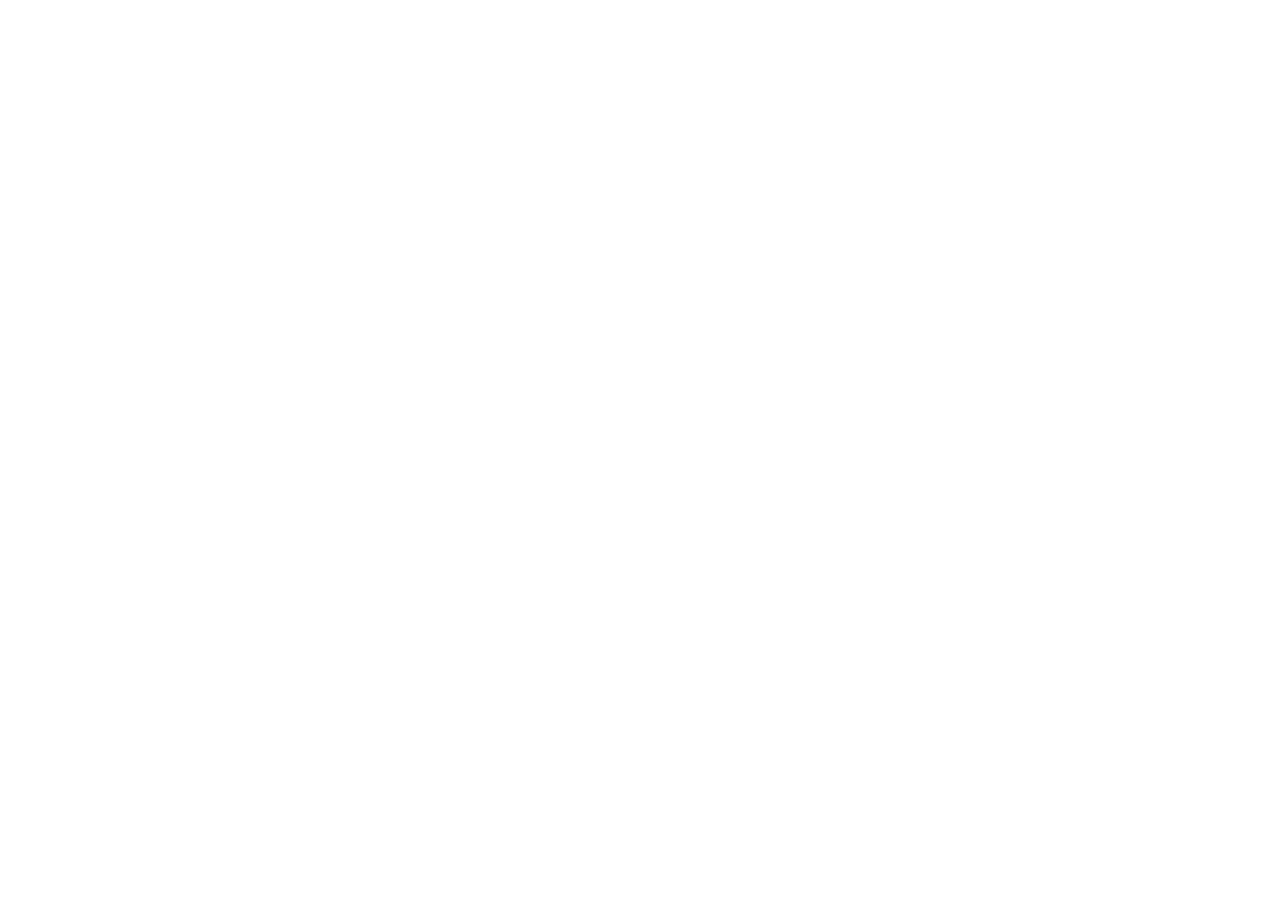
==== index.html @ 0f196cc4 "first commit" ====
<!DOCTYPE html>
<html lang="en">
<head>
  <meta charset="UTF-8">
  <title>La Répública - Home</title>
  <!-- Inserta tus enlaces aquí -->
</head>
<body>
<!-- Inserta tu código aquí -->
</body>
</html>
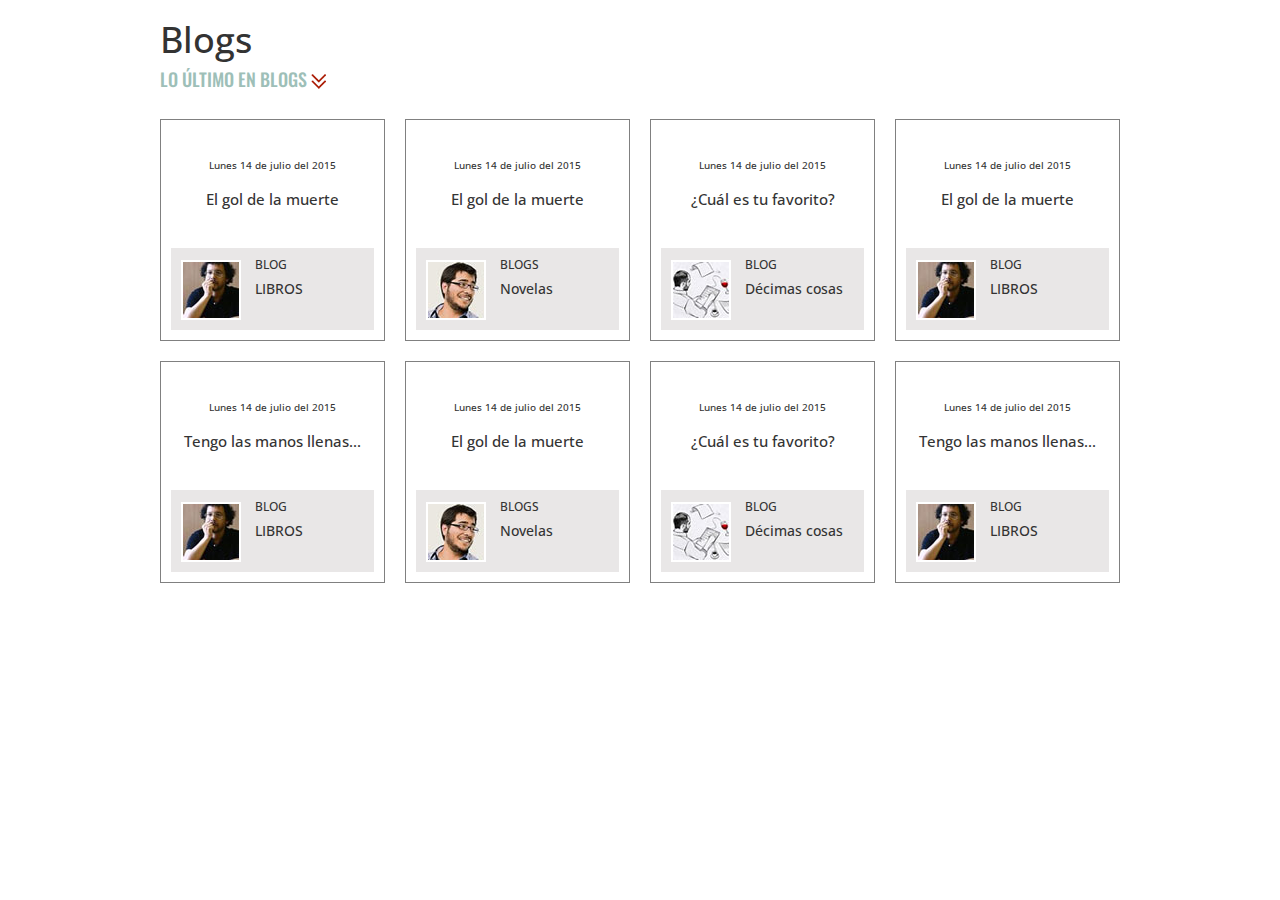
==== commit 58a19b34: "parte blog terminanda" ====
--- a/index.html
+++ b/index.html
@@ -3,9 +3,145 @@
 <head>
   <meta charset="UTF-8">
   <title>La Répública - Home</title>
-  <!-- Inserta tus enlaces aquí -->
+  <link rel="stylesheet" type="text/css" href="css/bootstrap.css">
+  <link rel="stylesheet" type="text/css" href="css/font-awesome.css">
+  <link href="https://fonts.googleapis.com/css?family=Open+Sans" rel="stylesheet">
+  <link href="https://fonts.googleapis.com/css?family=Oswald" rel="stylesheet">
+  <link rel="stylesheet" type="text/css" href="css/blog.css">
+  <link rel="stylesheet" type="text/css" href="css/media.css">
+
 </head>
 <body>
-<!-- Inserta tu código aquí -->
+	<section class="blog">
+		<div class="container">	
+			<div class="row">
+				<h1 class="blogs">Blogs</h1>
+				<h4 class="lo-ultimo-en-blogs">LO ÚLTIMO EN BLOGS
+				<img class="arrow" src="image/double-arrow-bottom.png" alt="arrow">
+				</h4>
+				
+				<div class="col-xs-16 col-sm-16 col-md-4 boxes">
+					<div class="content">
+						<h6 class="text-center title">Lunes 14 de julio del 2015</h6>
+						<h3 class="text-center subtitle">El gol de la muerte</h3>
+						<div class="profile">
+							<img class="fotoperfil" src="image/blog_avatar_01.jpg" alt="">
+							<div class="img-box-titles">
+								<h6 class="img-blog">BLOG</h6>
+								<h5 class="img-title">LIBROS</h5>
+							</div>
+						</div>		
+					</div>
+				</div>
+				<div class="col-xs-16 col-sm-16 col-md-4 boxes">
+					<div class="content">
+						<h6 class="text-center title">Lunes 14 de julio del 2015</h6>
+						<h3 class="text-center subtitle">El gol de la muerte</h3>
+						<div class="profile">
+							<img class="fotoperfil" src="image/blog_avatar_02.jpg" alt="">
+							<div class="img-box-titles">
+								<h6 class="img-blog">BLOGS</h6>
+								<h5 class="img-title">Novelas</h5>
+								
+							</div>
+						</div>	
+					</div>
+				</div>
+				<div class="col-xs-16 col-sm-16 col-md-4 boxes">
+					<div class="content">
+						<h6 class="text-center title">Lunes 14 de julio del 2015</h6>
+						<h3 class="text-center subtitle">¿Cuál es tu favorito?</h3>
+						<div class="profile">
+							<img class="fotoperfil" src="image/blog_avatar_03.jpg" alt="">
+							<div class="img-box-titles">
+								<h6 class="img-blog">BLOG</h6>
+								<h5 class="img-title">Décimas cosas</h5>
+								
+							</div>
+						</div>
+					</div>
+				</div>
+				<div class="col-xs-16 col-sm-16 col-md-4 boxes">
+					<div class="content">
+						<h6 class="text-center title">Lunes 14 de julio del 2015</h6>
+						<h3 class="text-center subtitle">El gol de la muerte</h3>
+						<div class="profile">
+							<img class="fotoperfil" src="image/blog_avatar_01.jpg" alt="avatar">
+							<div class="img-box-titles">
+								<h6 class="img-blog">BLOG</h6>
+								<h5 class="img-title">LIBROS</h5>
+							</div>
+						</div>
+					</div>
+				</div>
+			</div>
+		
+			<div class="row">
+				<div class="col-xs-16 col-sm-16 col-md-4 boxes">
+					<div class="content">
+						<h6 class="text-center title">Lunes 14 de julio del 2015</h6>
+						<h3 class="text-center subtitle">Tengo las manos llenas...</h3>
+						<div class="profile">
+							<img class="fotoperfil" src="image/blog_avatar_01.jpg" alt="">
+							<div class="img-box-titles">
+								<h6 class="img-blog">BLOG</h6>
+								<h5 class="img-title">LIBROS</h5>
+							</div>
+						</div>		
+					</div>
+				</div>
+				<div class="col-xs-16 col-sm-16 col-md-4 boxes">
+					<div class="content">
+						<h6 class="text-center title">Lunes 14 de julio del 2015</h6>
+						<h3 class="text-center subtitle">El gol de la muerte</h3>
+						<div class="profile">
+							<img class="fotoperfil" src="image/blog_avatar_02.jpg" alt="">
+							<div class="img-box-titles">
+								<h6 class="img-blog">BLOGS</h6>
+								<h5 class="img-title">Novelas</h5>
+							</div>
+						</div>	
+					</div>
+				</div>
+				<div class="col-xs-16 col-sm-16 col-md-4 boxes">
+					<div class="content">
+						<h6 class="text-center title">Lunes 14 de julio del 2015</h6>
+						<h3 class="text-center subtitle">¿Cuál es tu favorito?</h3>
+						<div class="profile">
+							<img class="fotoperfil" src="image/blog_avatar_03.jpg" alt="">
+							<div class="img-box-titles">
+								<h6 class="img-blog">BLOG</h6>
+								<h5 class="img-title">Décimas cosas</h5>
+							</div>
+						</div>
+					</div>
+				</div>
+				<div class="col-xs-16 col-sm-16 col-md-4 boxes end">
+					<div class="content">
+						<h6 class="text-center title">Lunes 14 de julio del 2015</h6>
+						<h3 class="text-center subtitle">Tengo las manos llenas...</h3>
+						<div class="profile">
+							<img class="fotoperfil" src="image/blog_avatar_01.jpg" alt="avatar">
+							<div class="img-box-titles">
+								<h6 class="img-blog">BLOG</h6>
+								<h5 class="img-title">LIBROS</h5>
+							</div>
+						</div>
+					</div>
+				</div>
+			</div>
+		</div>
+	</div>
+	</section>
+	<footer>
+		<div class="row">
+			<div class="xs-col-16 black">
+				<h4 class="text-center footer-mobile">Grupo La República Digital</h4>
+				<h6 class="text-center footer-mobile">Todos los derechos reservado - 2015</h6>
+			</div>
+		</div>
+	</footer>
+		
+
 </body>
 </html>--- a/css/blog.css
+++ b/css/blog.css
@@ -0,0 +1,64 @@
+.boxes {
+	margin-top: 20px;
+}
+
+.content{
+	border: 1px solid gray;
+}
+
+.blogs {
+	padding-left: 10px;
+	font-family: 'Open Sans';
+
+}
+.lo-ultimo-en-blogs {
+	padding-left: 10px;
+	font-family: 'Oswald';
+	color:#9EBFB8;
+}
+.arrow {
+	display:inline-block;
+}
+.title {
+	padding-top: 30px;
+	font-family: 'Open Sans';
+	font-size: 10px;
+
+}
+.subtitle {
+	padding-bottom: 30px;
+	font-size: 15px;
+	font-family: 'Open Sans';
+}
+.profile {
+	background-color: #E9E7E7;
+	margin:10px 10px;
+}
+.fotoperfil {
+	border:2px solid white;
+	margin-top: 10px;
+	margin-left: 10px;
+	margin-bottom: 10px;
+}
+.img-box-titles {
+	display:inline-block;
+	padding-left: 10px;
+}
+.img-blog,.img-title	{
+	font-family: 'Open Sans';
+}
+.end {
+	margin-bottom: 30px;
+}
+
+.black {
+	background-color: black;
+	visibility:hidden;
+	display:none;
+	padding-top: 30px;
+	padding-bottom: 30px;
+}
+.footer-mobile {
+	color:white;
+	font-family: 'Open Sans';
+}--- a/css/media.css
+++ b/css/media.css
@@ -0,0 +1,9 @@
+@media (max-width : 479px) {
+
+
+	.black {
+		
+		visibility:visible;
+		display: block;
+	}
+}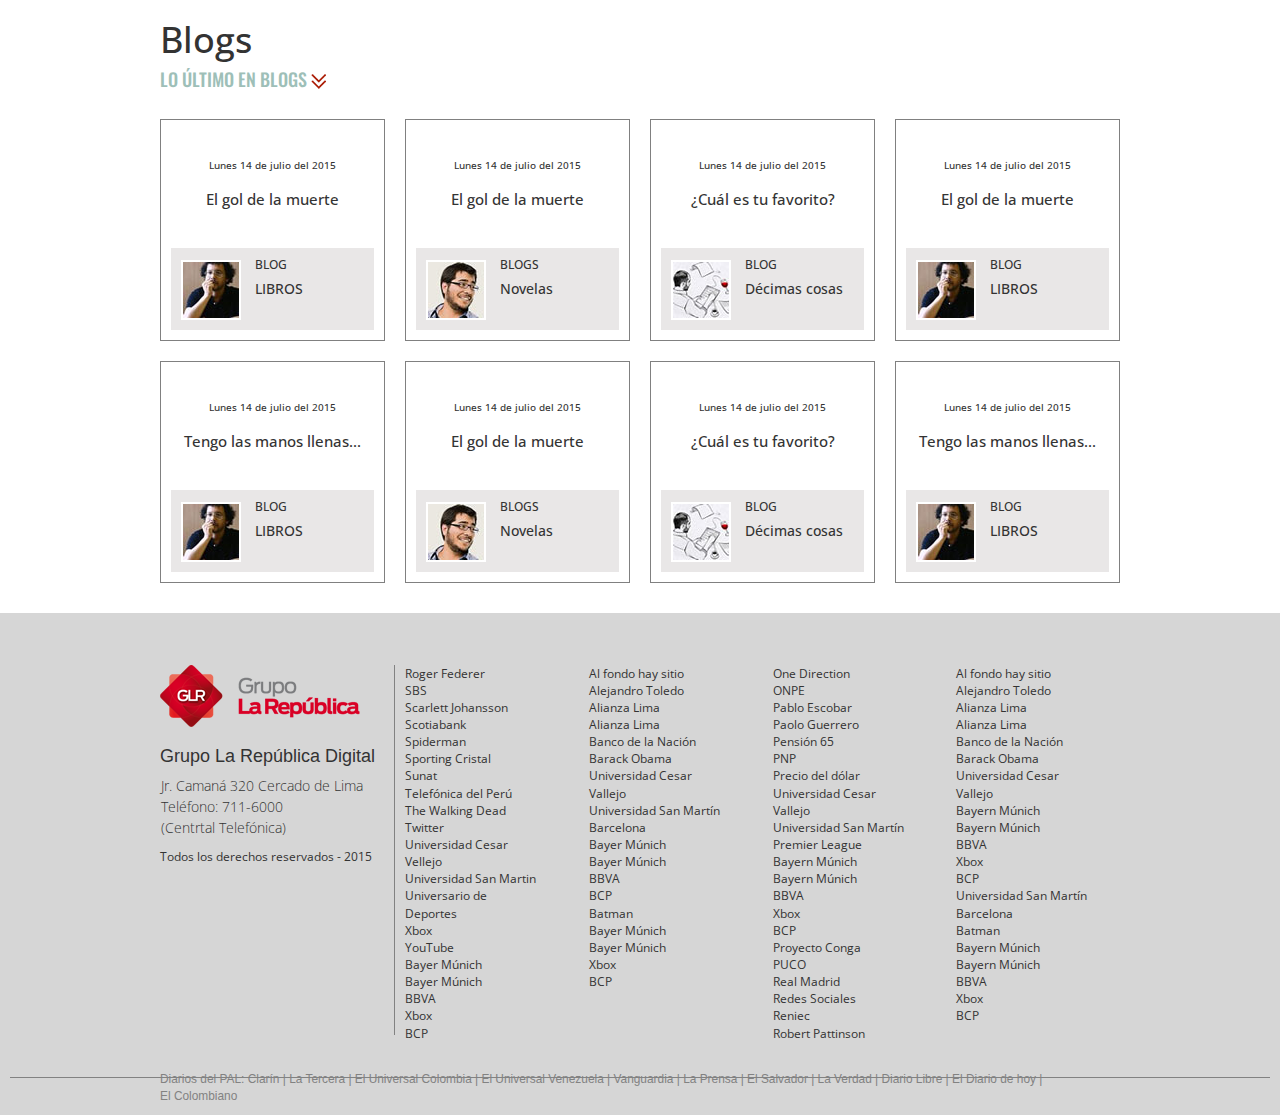
==== commit 2452567d: "mergin" ====
--- a/index.html
+++ b/index.html
@@ -9,6 +9,9 @@
   <link href="https://fonts.googleapis.com/css?family=Oswald" rel="stylesheet">
   <link rel="stylesheet" type="text/css" href="css/blog.css">
   <link rel="stylesheet" type="text/css" href="css/media.css">
+  <link rel="stylesheet" type="text/css" href="css/home.css">
+  <link rel="stylesheet" type="text/css" href="css/contacto.css">
+  <link rel="stylesheet" type="text/css" href="css/common.css">
 
 </head>
 <body>
@@ -133,6 +136,142 @@
 		</div>
 	</div>
 	</section>
+	<!-- CONTACTO !! -->
+<div class="container-fluid footer-fondo">
+	<footer class="container">
+		<div class="row lineaa">
+			<div class="col-md-4 linea-abajo uno-lista">
+				<img class="logo-footer" src="image/logo-grupo-la-republica.png">
+				<h1 class="titulo-footer">Grupo La República Digital</h1>
+				<div class="contenedor-grupo-larepublica">
+					<p class="p-uno">Jr. Camaná 320 Cercado de Lima</p>
+					<p class="p-uno">Teléfono: 711-6000</p>
+					<p class="p-uno">(Centrtal Telefónica)</p>
+					<p class="p-dos">Todos los derechos reservados - 2015</p>
+				</div>
+			</div>
+			<div class="col-md-3">
+				<ul class="list-unstyled lista-footer ">
+					<li>Roger Federer</li>
+					<li>SBS</li>
+					<li>Scarlett Johansson</li>
+					<li>Scotiabank</li>
+					<li>Spiderman</li>
+					<li>Sporting Cristal</li>
+					<li>Sunat</li>
+					<li>Telefónica del Perú</li>
+					<li>The Walking Dead</li>
+					<li>Twitter</li>
+					<li>Universidad Cesar</li>
+					<li>Vellejo</li>
+					<li>Universidad San Martin</li>
+					<li>Universario de</li>
+					<li>Deportes</li>
+					<li>Xbox</li>
+					<li>YouTube</li>
+					<li>Bayer Múnich</li>
+					<li>Bayer Múnich</li>
+					<li>BBVA</li>
+					<li>Xbox</li>
+					<li>BCP</li>
+				</ul>
+			</div>
+			<div class="col-md-3">
+				<ul class="list-unstyled lista-footer">
+					<li>Al fondo hay sitio</li>
+					<li>Alejandro Toledo</li>
+					<li>Alianza Lima</li>
+					<li>Alianza Lima</li>
+					<li>Banco de la Nación</li>
+					<li>Barack Obama</li>
+					<li>Universidad Cesar</li>
+					<li>Vallejo</li>
+					<li>Universidad San Martín</li>
+					<li>Barcelona</li>
+					<li>Bayer Múnich</li>
+					<li>Bayer Múnich</li>
+					<li>BBVA</li>
+					<li>BCP</li>
+					<li>Batman</li>
+					<li>Bayer Múnich</li>
+					<li>Bayer Múnich</li>
+					<li>Xbox</li>
+					<li>BCP</li>
+				</ul>
+			</div>
+			<div class="col-md-3">
+				<ul class="list-unstyled lista-footer">
+					<li>One Direction</li>
+					<li>ONPE</li>
+					<li>Pablo Escobar</li>
+					<li>Paolo Guerrero</li>
+					<li>Pensión 65</li>
+					<li>PNP</li>
+					<li>Precio del dólar</li>
+					<li>Universidad Cesar</li>
+					<li>Vallejo</li>
+					<li>Universidad San Martín</li>
+					<li>Premier League</li>
+					<li>Bayern Múnich</li>
+					<li>Bayern Múnich</li>
+					<li>BBVA</li>
+					<li>Xbox</li>
+					<li>BCP</li>
+					<li>Proyecto Conga</li>
+					<li>PUCO</li>
+					<li>Real Madrid</li>
+					<li>Redes Sociales</li>
+					<li>Reniec</li>
+					<li>Robert Pattinson</li>
+				</ul>
+			</div>
+			<div class="col-md-3">
+				<ul class="list-unstyled  lista-footer">
+					<li>Al fondo hay sitio</li>
+					<li>Alejandro Toledo</li>
+					<li>Alianza Lima</li>
+					<li>Alianza Lima</li>
+					<li>Banco de la Nación</li>
+					<li>Barack Obama</li>
+					<li>Universidad Cesar</li>
+					<li>Vallejo</li>
+					<li>Bayern Múnich</li>
+					<li>Bayern Múnich</li>
+					<li>BBVA</li>
+					<li>Xbox</li>
+					<li>BCP</li>
+					<li>Universidad San Martín</li>
+					<li>Barcelona</li>
+					<li>Batman</li>
+					<li>Bayern Múnich</li>
+					<li>Bayern Múnich</li>
+					<li>BBVA</li>
+					<li>Xbox</li>
+					<li>BCP</li>
+				</ul>
+			</div>
+		</div>
+		<div class="row">
+			<div class="col-md-16">
+				<ul class="list-unstyled small link-footer">
+					<li class="li-footer">Diarios del PAL:</li>
+					<li class="li-footer"><a href=""></a>Clarín |</li>
+					<li class="li-footer"><a href=""></a>La Tercera |</li>
+					<li class="li-footer"><a href=""></a>El Universal Colombia |</li>
+					<li class="li-footer"><a href=""></a>El Universal Venezuela |</li>
+					<li class="li-footer"><a href=""></a>Vanguardia |</li>
+					<li class="li-footer"><a href=""></a>La Prensa |</li>
+					<li class="li-footer"><a href=""></a>El Salvador |</li>
+					<li class="li-footer"><a href=""></a>La Verdad |</li>
+					<li class="li-footer"><a href=""></a>Diario Libre |</li>
+					<li class="li-footer"><a href=""></a>El Diario de hoy |</li>
+					<li class="li-footer"><a href=""></a>El Colombiano</li>
+				</ul>	
+			</div>
+		</div>
+	</footer>
+	<div class="border-footer"></div>
+	</div>
 	<footer>
 		<div class="row">
 			<div class="xs-col-16 black">
--- a/css/home.css
+++ b/css/home.css
@@ -0,0 +1 @@
+/* Inserta tu código de la página home/index acá */--- a/css/contacto.css
+++ b/css/contacto.css
@@ -0,0 +1,94 @@
+
+
+/*h1 de la primera secion Contáctese con nosotros*/
+.contactese{
+	font-family: 'Open Sans', sans-serif;
+	font-size: 34px;
+	margin-bottom: 4%;
+	color: black;
+
+}
+
+.parrafo-contactese{
+	font-family: 'Open Sans', sans-serif;
+	font-size: 14px;
+	margin-bottom: 4%;
+}
+
+/*h1 seccion 2 Elija un destinatario*/
+.elija{
+	margin-bottom: 4%;
+	font-family: 'Open Sans', sans-serif;
+	font-size: 28px;
+}
+
+
+/*row de cada checklist*/
+.separar{
+	margin-bottom: 1%;
+}
+
+/*ultimo row de checklist archivos periodisticos*/
+.archivos{
+	margin-bottom: 5%;
+}
+
+/*tipografias de cada checklist*/
+.izq, .der{
+	font-family: 'Open Sans', sans-serif;
+	font-size: 13px;
+}
+
+.type{
+		    background-color: #e5e5e5 !important;
+
+}
+
+.form-group{
+	color: #555555;
+}
+
+
+/*casillas de formulario nombre email telefonos*/
+.form-control{
+	margin-bottom: 4%;
+	border-radius: none;
+	font-family: 'Open Sans', sans-serif;
+	font-size:14px;
+	 background-color: #e5e5e5 !important;
+	 -webkit-box-shadow: -1px -1px 0px 0px rgba(163,163,163,1);
+-moz-box-shadow: -1px -1px 0px 0px rgba(163,163,163,1);
+box-shadow: -1px -1px 0px 0px rgba(163,163,163,1);
+}
+
+.telefonos{
+	margin-bottom: 0.5% !important;
+}
+
+
+.opcional{
+	font-family: 'Open Sans', sans-serif;
+	font-size:10px; 
+	margin-top: -3%!important
+}
+
+/*casilla de mensaje*/
+.mensaje{
+	padding-top: 3%;
+	padding-bottom: 30%;
+	  border-radius: 0px !important;
+	  border-top: 1px solid #8F8F8F;
+}
+
+/*boton de enviar*/
+.enviar{
+	padding: 1% 11% 1% 11%;
+	background-color: black;
+	color: white;
+	margin-bottom: 3%;
+	font-family: 'Open Sans', sans-serif;
+	font-size:14px;
+}
+
+
+
--- a/css/common.css
+++ b/css/common.css
@@ -0,0 +1,62 @@
+
+/*CONTACTOO!! */
+
+.footer-fondo{
+	background-color: #D6D6D6;
+	padding-top: 4%;
+}
+
+.li-footer{
+	display: inline-block;
+	color: #828282;
+	align-items: center;
+	align-content: center;
+}
+
+.lista-footer{
+	font-family: 'Open Sans', sans-serif;
+	font-size:12px;	
+}
+
+.lineaa{
+	margin-bottom: 2%;
+}
+
+.border-footer{
+	margin-top: -3%;
+padding-top: 15px;
+	border-top: 1px solid #828282;
+	padding-bottom:12px;
+	width: 100%;
+
+}
+
+.contenedor-grupo-larepublica{
+font-family: 'Open Sans', sans-serif;
+}
+
+.p-uno{
+	    margin: 1px;
+    font-size: 14px;
+    font-weight: lighter;
+}
+
+.p-dos{
+	  font-size: 12px;
+    margin-top: 10px;
+}
+
+.titulo-footer{
+    font-size: 18px;
+}
+
+.linea-abajo{
+	border-right: 2px black;
+	height: 370px;
+}
+
+.uno-lista{
+
+/*	margin-right: 0.1%;*/
+	    border-right: 1px solid #828282;
+}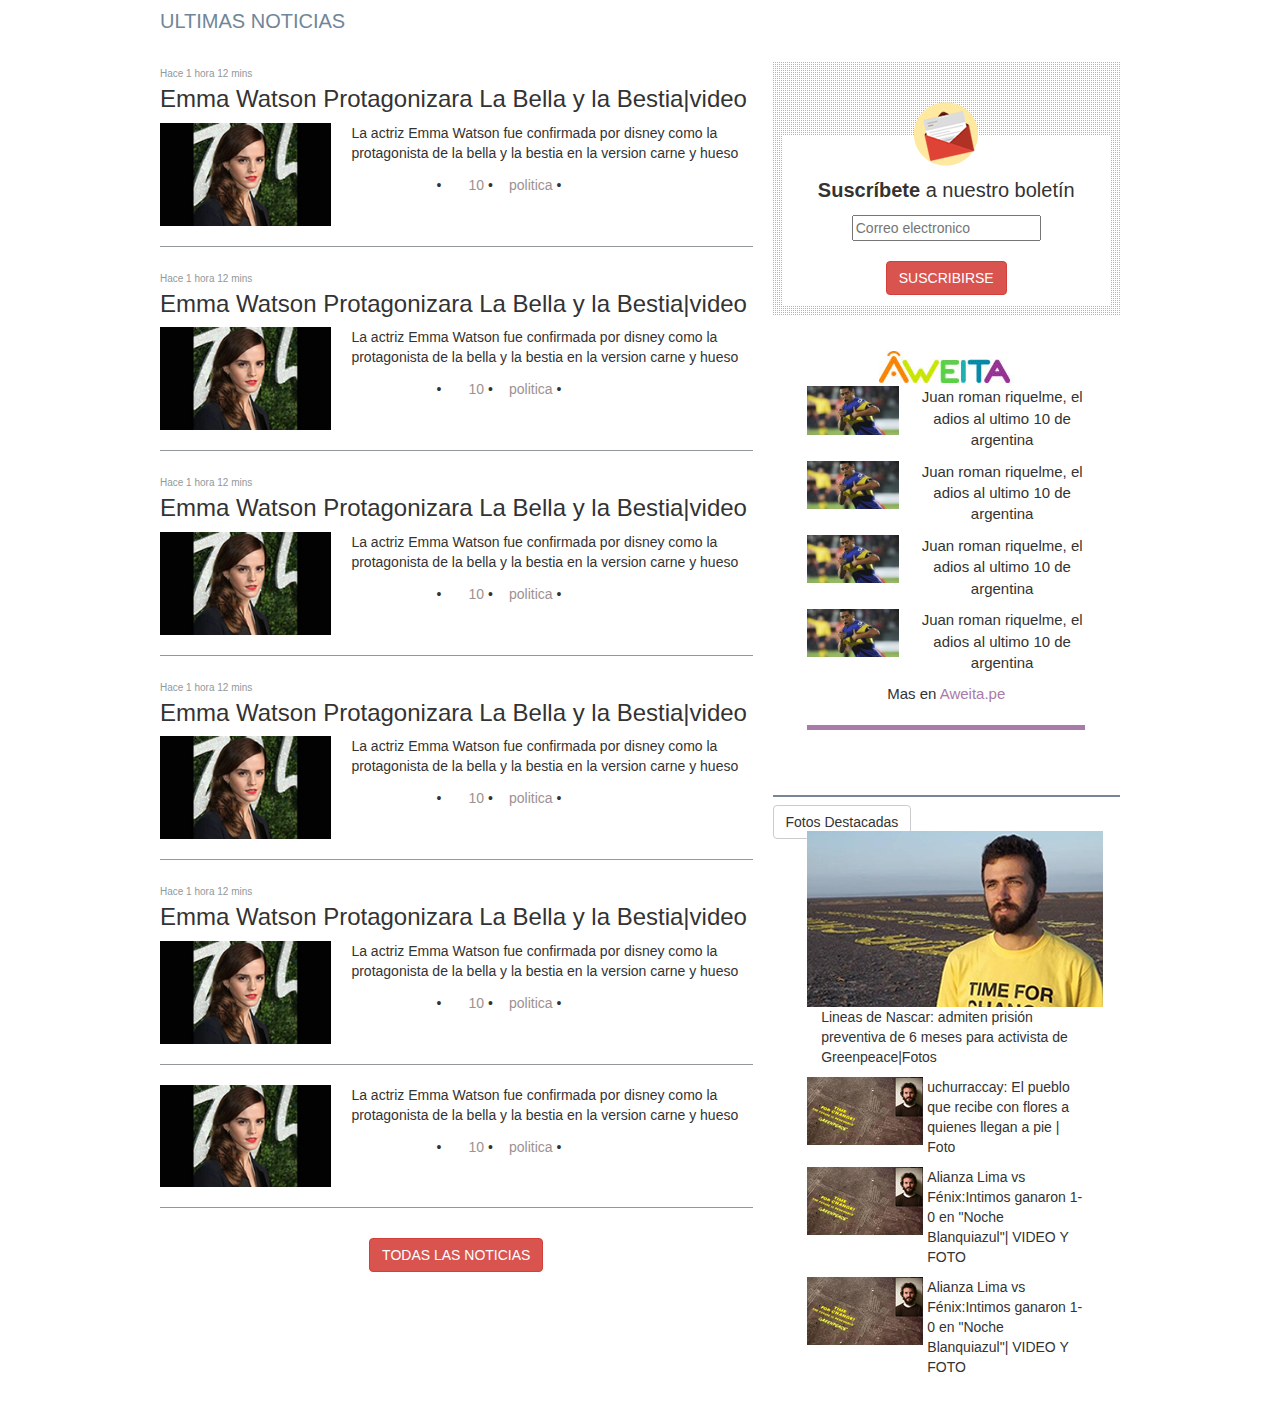
==== commit cbdce3f6: "mi partehome" ====
--- a/index.html
+++ b/index.html
@@ -1,286 +1,314 @@
-<!DOCTYPE html>
-<html lang="en">
-<head>
-  <meta charset="UTF-8">
-  <title>La Répública - Home</title>
-  <link rel="stylesheet" type="text/css" href="css/bootstrap.css">
-  <link rel="stylesheet" type="text/css" href="css/font-awesome.css">
-  <link href="https://fonts.googleapis.com/css?family=Open+Sans" rel="stylesheet">
-  <link href="https://fonts.googleapis.com/css?family=Oswald" rel="stylesheet">
-  <link rel="stylesheet" type="text/css" href="css/blog.css">
-  <link rel="stylesheet" type="text/css" href="css/media.css">
-  <link rel="stylesheet" type="text/css" href="css/home.css">
-  <link rel="stylesheet" type="text/css" href="css/contacto.css">
-  <link rel="stylesheet" type="text/css" href="css/common.css">
-
-</head>
-<body>
-	<section class="blog">
-		<div class="container">	
-			<div class="row">
-				<h1 class="blogs">Blogs</h1>
-				<h4 class="lo-ultimo-en-blogs">LO ÚLTIMO EN BLOGS
-				<img class="arrow" src="image/double-arrow-bottom.png" alt="arrow">
-				</h4>
-				
-				<div class="col-xs-16 col-sm-16 col-md-4 boxes">
-					<div class="content">
-						<h6 class="text-center title">Lunes 14 de julio del 2015</h6>
-						<h3 class="text-center subtitle">El gol de la muerte</h3>
-						<div class="profile">
-							<img class="fotoperfil" src="image/blog_avatar_01.jpg" alt="">
-							<div class="img-box-titles">
-								<h6 class="img-blog">BLOG</h6>
-								<h5 class="img-title">LIBROS</h5>
-							</div>
-						</div>		
-					</div>
-				</div>
-				<div class="col-xs-16 col-sm-16 col-md-4 boxes">
-					<div class="content">
-						<h6 class="text-center title">Lunes 14 de julio del 2015</h6>
-						<h3 class="text-center subtitle">El gol de la muerte</h3>
-						<div class="profile">
-							<img class="fotoperfil" src="image/blog_avatar_02.jpg" alt="">
-							<div class="img-box-titles">
-								<h6 class="img-blog">BLOGS</h6>
-								<h5 class="img-title">Novelas</h5>
-								
-							</div>
-						</div>	
-					</div>
-				</div>
-				<div class="col-xs-16 col-sm-16 col-md-4 boxes">
-					<div class="content">
-						<h6 class="text-center title">Lunes 14 de julio del 2015</h6>
-						<h3 class="text-center subtitle">¿Cuál es tu favorito?</h3>
-						<div class="profile">
-							<img class="fotoperfil" src="image/blog_avatar_03.jpg" alt="">
-							<div class="img-box-titles">
-								<h6 class="img-blog">BLOG</h6>
-								<h5 class="img-title">Décimas cosas</h5>
-								
-							</div>
-						</div>
-					</div>
-				</div>
-				<div class="col-xs-16 col-sm-16 col-md-4 boxes">
-					<div class="content">
-						<h6 class="text-center title">Lunes 14 de julio del 2015</h6>
-						<h3 class="text-center subtitle">El gol de la muerte</h3>
-						<div class="profile">
-							<img class="fotoperfil" src="image/blog_avatar_01.jpg" alt="avatar">
-							<div class="img-box-titles">
-								<h6 class="img-blog">BLOG</h6>
-								<h5 class="img-title">LIBROS</h5>
-							</div>
-						</div>
-					</div>
-				</div>
-			</div>
-		
-			<div class="row">
-				<div class="col-xs-16 col-sm-16 col-md-4 boxes">
-					<div class="content">
-						<h6 class="text-center title">Lunes 14 de julio del 2015</h6>
-						<h3 class="text-center subtitle">Tengo las manos llenas...</h3>
-						<div class="profile">
-							<img class="fotoperfil" src="image/blog_avatar_01.jpg" alt="">
-							<div class="img-box-titles">
-								<h6 class="img-blog">BLOG</h6>
-								<h5 class="img-title">LIBROS</h5>
-							</div>
-						</div>		
-					</div>
-				</div>
-				<div class="col-xs-16 col-sm-16 col-md-4 boxes">
-					<div class="content">
-						<h6 class="text-center title">Lunes 14 de julio del 2015</h6>
-						<h3 class="text-center subtitle">El gol de la muerte</h3>
-						<div class="profile">
-							<img class="fotoperfil" src="image/blog_avatar_02.jpg" alt="">
-							<div class="img-box-titles">
-								<h6 class="img-blog">BLOGS</h6>
-								<h5 class="img-title">Novelas</h5>
-							</div>
-						</div>	
-					</div>
-				</div>
-				<div class="col-xs-16 col-sm-16 col-md-4 boxes">
-					<div class="content">
-						<h6 class="text-center title">Lunes 14 de julio del 2015</h6>
-						<h3 class="text-center subtitle">¿Cuál es tu favorito?</h3>
-						<div class="profile">
-							<img class="fotoperfil" src="image/blog_avatar_03.jpg" alt="">
-							<div class="img-box-titles">
-								<h6 class="img-blog">BLOG</h6>
-								<h5 class="img-title">Décimas cosas</h5>
-							</div>
-						</div>
-					</div>
-				</div>
-				<div class="col-xs-16 col-sm-16 col-md-4 boxes end">
-					<div class="content">
-						<h6 class="text-center title">Lunes 14 de julio del 2015</h6>
-						<h3 class="text-center subtitle">Tengo las manos llenas...</h3>
-						<div class="profile">
-							<img class="fotoperfil" src="image/blog_avatar_01.jpg" alt="avatar">
-							<div class="img-box-titles">
-								<h6 class="img-blog">BLOG</h6>
-								<h5 class="img-title">LIBROS</h5>
-							</div>
-						</div>
-					</div>
-				</div>
-			</div>
-		</div>
-	</div>
-	</section>
-	<!-- CONTACTO !! -->
-<div class="container-fluid footer-fondo">
-	<footer class="container">
-		<div class="row lineaa">
-			<div class="col-md-4 linea-abajo uno-lista">
-				<img class="logo-footer" src="image/logo-grupo-la-republica.png">
-				<h1 class="titulo-footer">Grupo La República Digital</h1>
-				<div class="contenedor-grupo-larepublica">
-					<p class="p-uno">Jr. Camaná 320 Cercado de Lima</p>
-					<p class="p-uno">Teléfono: 711-6000</p>
-					<p class="p-uno">(Centrtal Telefónica)</p>
-					<p class="p-dos">Todos los derechos reservados - 2015</p>
-				</div>
-			</div>
-			<div class="col-md-3">
-				<ul class="list-unstyled lista-footer ">
-					<li>Roger Federer</li>
-					<li>SBS</li>
-					<li>Scarlett Johansson</li>
-					<li>Scotiabank</li>
-					<li>Spiderman</li>
-					<li>Sporting Cristal</li>
-					<li>Sunat</li>
-					<li>Telefónica del Perú</li>
-					<li>The Walking Dead</li>
-					<li>Twitter</li>
-					<li>Universidad Cesar</li>
-					<li>Vellejo</li>
-					<li>Universidad San Martin</li>
-					<li>Universario de</li>
-					<li>Deportes</li>
-					<li>Xbox</li>
-					<li>YouTube</li>
-					<li>Bayer Múnich</li>
-					<li>Bayer Múnich</li>
-					<li>BBVA</li>
-					<li>Xbox</li>
-					<li>BCP</li>
-				</ul>
-			</div>
-			<div class="col-md-3">
-				<ul class="list-unstyled lista-footer">
-					<li>Al fondo hay sitio</li>
-					<li>Alejandro Toledo</li>
-					<li>Alianza Lima</li>
-					<li>Alianza Lima</li>
-					<li>Banco de la Nación</li>
-					<li>Barack Obama</li>
-					<li>Universidad Cesar</li>
-					<li>Vallejo</li>
-					<li>Universidad San Martín</li>
-					<li>Barcelona</li>
-					<li>Bayer Múnich</li>
-					<li>Bayer Múnich</li>
-					<li>BBVA</li>
-					<li>BCP</li>
-					<li>Batman</li>
-					<li>Bayer Múnich</li>
-					<li>Bayer Múnich</li>
-					<li>Xbox</li>
-					<li>BCP</li>
-				</ul>
-			</div>
-			<div class="col-md-3">
-				<ul class="list-unstyled lista-footer">
-					<li>One Direction</li>
-					<li>ONPE</li>
-					<li>Pablo Escobar</li>
-					<li>Paolo Guerrero</li>
-					<li>Pensión 65</li>
-					<li>PNP</li>
-					<li>Precio del dólar</li>
-					<li>Universidad Cesar</li>
-					<li>Vallejo</li>
-					<li>Universidad San Martín</li>
-					<li>Premier League</li>
-					<li>Bayern Múnich</li>
-					<li>Bayern Múnich</li>
-					<li>BBVA</li>
-					<li>Xbox</li>
-					<li>BCP</li>
-					<li>Proyecto Conga</li>
-					<li>PUCO</li>
-					<li>Real Madrid</li>
-					<li>Redes Sociales</li>
-					<li>Reniec</li>
-					<li>Robert Pattinson</li>
-				</ul>
-			</div>
-			<div class="col-md-3">
-				<ul class="list-unstyled  lista-footer">
-					<li>Al fondo hay sitio</li>
-					<li>Alejandro Toledo</li>
-					<li>Alianza Lima</li>
-					<li>Alianza Lima</li>
-					<li>Banco de la Nación</li>
-					<li>Barack Obama</li>
-					<li>Universidad Cesar</li>
-					<li>Vallejo</li>
-					<li>Bayern Múnich</li>
-					<li>Bayern Múnich</li>
-					<li>BBVA</li>
-					<li>Xbox</li>
-					<li>BCP</li>
-					<li>Universidad San Martín</li>
-					<li>Barcelona</li>
-					<li>Batman</li>
-					<li>Bayern Múnich</li>
-					<li>Bayern Múnich</li>
-					<li>BBVA</li>
-					<li>Xbox</li>
-					<li>BCP</li>
-				</ul>
-			</div>
-		</div>
-		<div class="row">
-			<div class="col-md-16">
-				<ul class="list-unstyled small link-footer">
-					<li class="li-footer">Diarios del PAL:</li>
-					<li class="li-footer"><a href=""></a>Clarín |</li>
-					<li class="li-footer"><a href=""></a>La Tercera |</li>
-					<li class="li-footer"><a href=""></a>El Universal Colombia |</li>
-					<li class="li-footer"><a href=""></a>El Universal Venezuela |</li>
-					<li class="li-footer"><a href=""></a>Vanguardia |</li>
-					<li class="li-footer"><a href=""></a>La Prensa |</li>
-					<li class="li-footer"><a href=""></a>El Salvador |</li>
-					<li class="li-footer"><a href=""></a>La Verdad |</li>
-					<li class="li-footer"><a href=""></a>Diario Libre |</li>
-					<li class="li-footer"><a href=""></a>El Diario de hoy |</li>
-					<li class="li-footer"><a href=""></a>El Colombiano</li>
-				</ul>	
-			</div>
-		</div>
-	</footer>
-	<div class="border-footer"></div>
-	</div>
-	<footer>
-		<div class="row">
-			<div class="xs-col-16 black">
-				<h4 class="text-center footer-mobile">Grupo La República Digital</h4>
-				<h6 class="text-center footer-mobile">Todos los derechos reservado - 2015</h6>
-			</div>
-		</div>
-	</footer>
-		
-
-</body>
+<!DOCTYPE html>
+<html lang="en">
+<head>
+    <meta charset="UTF-8">
+    <title>La Répública - Home</title>
+    <link rel="stylesheet" type="text/css" href="css/bootstrap.css">
+    <link rel="stylesheet" type="text/css" href="css/font-awesome.css">
+    <link rel="stylesheet" type="text/css" href="css/common.css">
+    <link rel="stylesheet" type="text/css" href="css/home.css">
+    <!-- Inserta tus enlaces aquí -->
+</head>
+<body>
+    
+     <!-- Parte Manne --> <!-- emma watson-->
+    <section class="cajactm">
+
+        <div class="container">
+            <div class="row">
+                <div class="col-xs-16 col-sm-16 col-md-16">
+                    <div class="noticias">
+                        <h6>ULTIMAS NOTICIAS<i class="fa fa-angle-double-down" aria-hidden="true"></i></h6> 
+                    </div>
+                </div>
+            </div>
+
+            <div class="row">
+                <div class=" col-xs-16 col-sm-16 col-md-10">
+                    <div class="row">
+                    <div class="col-xs-16 col-sm-16 col-md-16"><!--inicio emma-->
+                       <div class="repit"><!--seccion repetida-->
+                            <p>Hace 1 hora 12 mins</p>
+                            <h3>Emma Watson Protagonizara La Bella y la Bestia|video</h3>
+                        </div>
+                        <div class="row">
+                            <div class="col-xs-16 col-sm-16 col-md-5">
+                                <img src="image/img_news.jpg" class="img-responsive" alt="responsive image">
+                            </div>
+                        
+                            <div class="col-xs-16 col-sm-16 col-md-11">
+                                <p>La actriz Emma Watson fue confirmada por disney como la protagonista de la bella y la bestia en la version carne y hueso</p> 
+                            </div>
+                            <ul>
+                                <li><a href="#"><i class="fa fa-facebook-square" aria-hidden="true"></i></a></li>
+                                <li><a href="#"><i class="fa fa-twitter-square" aria-hidden="true"></i></a></li>
+                                <li><a href="#"><i class="fa fa-google-plus-square" aria-hidden="true"></i></a></li>
+                                &bull;
+                                <li><a href="#"><i class="fa fa-comment" aria-hidden="true"></i>10</a></li>
+                                &bull;
+                                <li><a href="#">politica</a></li>
+                                &bull;
+                                <li><a href="#"><i class="fa fa-youtube-play" aria-hidden="true"></i></a></li>
+                            </ul>
+                        </div>
+                        <div class="lineas"></div>
+                    </div>
+                    <div class=" col-xs-16 col-sm-16 col-md-16">
+                       <div class="repit"><!--seccion repetida-->
+                            <p>Hace 1 hora 12 mins</p>
+                            <h3>Emma Watson Protagonizara La Bella y la Bestia|video</h3>
+                        </div>
+                        <div class="row">
+                            <div class="col-xs-16 col-sm-16 col-md-5">
+                                <img src="image/img_news.jpg" class="img-responsive" alt="responsive image">
+                            </div>
+                        
+                            <div class="col-xs-16 col-sm-16 col-md-11">
+                                <p>La actriz Emma Watson fue confirmada por disney como la protagonista de la bella y la bestia en la version carne y hueso</p> 
+                            </div>
+                            <ul>
+                                <li><a href="#"><i class="fa fa-facebook-square" aria-hidden="true"></i></a></li>
+                                <li><a href="#"><i class="fa fa-twitter-square" aria-hidden="true"></i></a></li>
+                                <li><a href="#"><i class="fa fa-google-plus-square" aria-hidden="true"></i></a></li>
+                                &bull;
+                                <li><a href="#"><i class="fa fa-comment" aria-hidden="true"></i>10</a></li>
+                                &bull;
+                                <li><a href="#">politica</a></li>
+                                &bull;
+                                <li><a href="#"><i class="fa fa-youtube-play" aria-hidden="true"></i></a></li>
+                            </ul>
+                        </div>
+                        <div class="lineas"></div>
+                    </div>
+
+                    <div class="col-xs-16 col-sm-16 col-md-16">
+                       <div class="repit"><!--seccion repetida-->
+                            <p>Hace 1 hora 12 mins</p>
+                            <h3>Emma Watson Protagonizara La Bella y la Bestia|video</h3>
+                        </div>
+                        <div class="row">
+                            <div class="col-xs-16 col-sm-16 col-md-5">
+                                <img src="image/img_news.jpg" class="img-responsive" alt="responsive image">
+                            </div>
+                        
+                            <div class="col-xs-16 col-sm-16 col-md-11">
+                                <p>La actriz Emma Watson fue confirmada por disney como la protagonista de la bella y la bestia en la version carne y hueso</p> 
+                            </div>
+                            <ul>
+                                <li><a href="#"><i class="fa fa-facebook-square" aria-hidden="true"></i></a></li>
+                                <li><a href="#"><i class="fa fa-twitter-square" aria-hidden="true"></i></a></li>
+                                <li><a href="#"><i class="fa fa-google-plus-square" aria-hidden="true"></i></a></li>
+                                &bull;
+                                <li><a href="#"><i class="fa fa-comment" aria-hidden="true"></i>10</a></li>
+                                &bull;
+                                <li><a href="#">politica</a></li>
+                                &bull;
+                                <li><a href="#"><i class="fa fa-youtube-play" aria-hidden="true"></i></a></li>
+                            </ul>
+                        </div>
+                        <div class="lineas"></div>
+                    </div>
+
+                    <div class="col-xs-16 col-sm-16 col-md-16">
+                       <div class="repit"><!--seccion repetida-->
+                            <p>Hace 1 hora 12 mins</p>
+                            <h3>Emma Watson Protagonizara La Bella y la Bestia|video</h3>
+                        </div>
+                        <div class="row">
+                            <div class="col-xs-16 col-sm-16 col-md-5">
+                                <img src="image/img_news.jpg" class="img-responsive" alt="responsive image">
+                            </div>
+                        
+                            <div class="col-xs-16 col-sm-16 col-md-11">
+                                <p>La actriz Emma Watson fue confirmada por disney como la protagonista de la bella y la bestia en la version carne y hueso</p> 
+                            </div>
+                            <ul>
+                                <li><a href="#"><i class="fa fa-facebook-square" aria-hidden="true"></i></a></li>
+                                <li><a href="#"><i class="fa fa-twitter-square" aria-hidden="true"></i></a></li>
+                                <li><a href="#"><i class="fa fa-google-plus-square" aria-hidden="true"></i></a></li>
+                                &bull;
+                                <li><a href="#"><i class="fa fa-comment" aria-hidden="true"></i>10</a></li>
+                                &bull;
+                                <li><a href="#">politica</a></li>
+                                &bull;
+                                <li><a href="#"><i class="fa fa-youtube-play" aria-hidden="true"></i></a></li>
+                            </ul>
+                        </div>
+                        <div class="lineas"></div>
+                    </div>
+
+                    <div class="col-xs-16 col-sm-16 col-md-16">
+                       <div class="repit"><!--seccion repetida-->
+                            <p>Hace 1 hora 12 mins</p>
+                            <h3>Emma Watson Protagonizara La Bella y la Bestia|video</h3>
+                        </div>
+                        <div class="row">
+                            <div class="col-xs-16 col-sm-16 col-md-5">
+                                <img src="image/img_news.jpg" class="img-responsive" alt="responsive image">
+                            </div>
+                        
+                            <div class="col-xs-16 col-sm-16 col-md-11">
+                                <p>La actriz Emma Watson fue confirmada por disney como la protagonista de la bella y la bestia en la version carne y hueso</p> 
+                            </div>
+                            <ul>
+                                <li><a href="#"><i class="fa fa-facebook-square" aria-hidden="true"></i></a></li>
+                                <li><a href="#"><i class="fa fa-twitter-square" aria-hidden="true"></i></a></li>
+                                <li><a href="#"><i class="fa fa-google-plus-square" aria-hidden="true"></i></a></li>
+                                &bull;
+                                <li><a href="#"><i class="fa fa-comment" aria-hidden="true"></i>10</a></li>
+                                &bull;
+                                <li><a href="#">politica</a></li>
+                                &bull;
+                                <li><a href="#"><i class="fa fa-youtube-play" aria-hidden="true"></i></a></li>
+                            </ul>
+                        </div>
+                        <div class="lineas"></div>
+                        <div class="row">
+                            <div class="col-xs-16 col-sm-16 col-md-5">
+                                <img src="image/img_news.jpg" class="img-responsive" alt="responsive image">
+                            </div>
+                        
+                            <div class="col-xs-16 col-sm-16 col-md-11">
+                                <p>La actriz Emma Watson fue confirmada por disney como la protagonista de la bella y la bestia en la version carne y hueso</p> 
+                            </div>
+                            <ul>
+                                <li><a href="#"><i class="fa fa-facebook-square" aria-hidden="true"></i></a></li>
+                                <li><a href="#"><i class="fa fa-twitter-square" aria-hidden="true"></i></a></li>
+                                <li><a href="#"><i class="fa fa-google-plus-square" aria-hidden="true"></i></a></li>
+                                &bull;
+                                <li><a href="#"><i class="fa fa-comment" aria-hidden="true"></i>10</a></li>
+                                &bull;
+                                <li><a href="#">politica</a></li>
+                                &bull;
+                                <li><a href="#"><i class="fa fa-youtube-play" aria-hidden="true"></i></a></li>
+                            </ul>
+                        </div>
+                        <div class="lineas"></div><!--fin emma-->
+                        <div class="text-center"><!--botton noticias-->
+                            <button type="submit" class="btn btn-danger ">TODAS LAS NOTICIAS</button>
+                        </div><!--fin botton-->
+                        </div>
+                    </div>
+                </div>
+
+                <div class="col-xs-16 col-sm-16 col-md-6"><!--botton suscribete-->
+                    <div class="row">
+                        <div class="col-xs-16 col-sm-16 col-md-16">
+                           <div class="susc text-center">
+                                <img src="image/img_sucribe.png" alt="foto">
+                                <div class="suscribete text-center">
+                                    <p><strong>Suscríbete</strong> a nuestro boletín</p>
+                                    <input type="text" placeholder="Correo electronico">
+                                    <button type="submit" class="btn btn-danger ">SUSCRIBIRSE</button>
+                                </div><!--fin botton suscribete-->
+                            </div>  
+                        </div>
+                        <div class="col-xs-16 col-sm-16 col-md-16"><!--aweita-->
+                            <div class="aweita text-center">
+                                <div class="cajaweita">
+                                    <div class="row">
+                                        <div class="col-xs-16 col-sm-16 col-md-16">
+                                            <img src="image/logo_aweita.jpg" alt="aweita">
+                                        </div>
+                                    </div>
+
+                                    <div class="row">
+                                        <div class="col-xs-16 col-sm-16 col-md-16">
+                                            <div class="row">
+                                                <div class="col-xs-16 col-sm-16 col-md-6">
+                                                    <img src="image/img_aweita.jpg" class="img-responsive" alt="responsive image"> 
+                                                </div>
+                                                <div class="col-xs-16 col-sm-16 col-md-10">
+                                                    <p>Juan roman riquelme, el adios al ultimo 10 de argentina</p>
+                                                </div>
+                                            </div>                                            
+                                        </div>
+
+                                        <div class="col-xs-16 col-sm-16 col-md-16">
+                                            <div class="row">
+                                                <div class="col-xs-16 col-sm-16 col-md-6">
+                                                    <img src="image/img_aweita.jpg" class="img-responsive" alt="responsive image"> 
+                                                </div>
+                                                <div class="col-xs-16 col-sm-16 col-md-10">
+                                                    <p>Juan roman riquelme, el adios al ultimo 10 de argentina</p>
+                                                </div>
+                                            </div>                                            
+                                        </div>
+
+                                        <div class="col-xs-16 col-sm-16 col-md-16">
+                                            <div class="row">
+                                                <div class="col-xs-16 col-sm-16 col-md-6">
+                                                    <img src="image/img_aweita.jpg" class="img-responsive" alt="responsive image"> 
+                                                </div>
+                                                <div class="col-xs-16 col-sm-16 col-md-10">
+                                                    <p>Juan roman riquelme, el adios al ultimo 10 de argentina</p>
+                                                </div>
+                                            </div>                                            
+                                        </div>
+
+                                        <div class="col-xs-16 col-sm-16 col-md-16">
+                                            <div class="row">
+                                                <div class="col-xs-16 col-sm-16 col-md-6">
+                                                    <img src="image/img_aweita.jpg" class="img-responsive" alt="responsive image"> 
+                                                </div>
+                                                <div class="col-xs-16 col-sm-16 col-md-10">
+                                                    <p>Juan roman riquelme, el adios al ultimo 10 de argentina</p>
+                                                </div>
+                                            </div>                                            
+                                        </div>
+                                        <div class="col-xs-16 col-sm-16 col-md-16">
+                                            <p>Mas en <a href="#"> Aweita.pe</a></p>             
+                                        </div>
+                                    </div>
+                                    <div class="linea"></div><!--fin aweita-->                         
+                                </div> 
+                            </div>
+                        </div>
+                        <div class="col-xs-16 col-sm-16 col-md-16"><!--nascar-->
+                            <div class="nasca">
+                                <div class="lin text center">
+                                    <button type="button" class="btn btn-default">Fotos Destacadas</button>
+                                </div>
+                            </div>
+                            <div class="nasfo">
+                            <div class="row">
+                                <div class="col-xs-16 col-sm-16 col-md-16">
+                                    <img src="image/img_fotodes_prominent.jpg"> 
+                                </div>
+                                <div class="col-xs-16 col-sm-16 col-md-16">
+                                    <p>Lineas de Nascar: admiten prisión preventiva de 6 meses para activista de Greenpeace|Fotos</p>
+                                </div>
+                            </div>
+                            <div class="row">
+                                <div class="col-xs-16 col-sm-16 col-md-6">
+                                   <img src="image/img_fotodes.jpg"> 
+                                </div>
+                                <div class="col-xs-16 col-sm-16 col-md-10">
+                                    <p>uchurraccay: El pueblo que recibe con flores a quienes llegan a pie | Foto</p>
+                                </div>
+                            </div>
+                            <div class="row">
+                                <div class="col-xs-16 col-sm-16 col-md-6">
+                                   <img src="image/img_fotodes.jpg"> 
+                                </div>
+                                <div class="col-md-10">
+                                    <p>Alianza Lima vs Fénix:Intimos ganaron 1-0 en "Noche Blanquiazul"| VIDEO Y FOTO</p>
+                                </div>
+                            </div>
+                            <div class="row">
+                                <div class="col-xs-16 col-sm-16 col-md-6">
+                                   <img src="image/img_fotodes.jpg"> 
+                                </div>
+                                <div class="col-xs-16 col-sm-16 col-md-10">
+                                    <p>Alianza Lima vs Fénix:Intimos ganaron 1-0 en "Noche Blanquiazul"| VIDEO Y FOTO</p>
+                                </div><!--fin nascar-->
+                            </div>
+                            </div>
+                        </div>
+                    </div>           
+                </div>
+            </div>       
+        </div>
+    </section><!--fin parte manne-->
+</body>
 </html>--- a/css/common.css
+++ b/css/common.css
@@ -1,4 +1,3 @@
-
 /*CONTACTOO!! */
 
 .footer-fondo{
@@ -59,4 +58,14 @@
 
 /*	margin-right: 0.1%;*/
 	    border-right: 1px solid #828282;
-}+}
+
+/* footer black */
+@media (max-width : 479px) {
+
+
+	.black {
+		
+		visibility:visible;
+		display: block;
+	}
--- a/css/home.css
+++ b/css/home.css
@@ -1 +1,115 @@
-/* Inserta tu código de la página home/index acá */+/* Inserta tu código de la página home/index acá */
+*{
+font-family: 'PT Sans', sans-serif;
+}
+
+.noticias h6{
+	font-size: 20px;
+	font-family: 'Oswald', sans-serif;
+	color:#708698;
+	margin-bottom: 30px;
+}
+
+.repit h3{
+	margin-top:0;	
+}
+.repit h3 a{
+	margin-top:0;
+	font-weight: 700;
+	color:black;	
+}
+.repit>p{
+	margin:5px 0;
+	color:#92999a;
+	font-size:10px;
+}
+ul{
+	padding-left: 0;
+}
+
+ul li a{
+	text-decoration: none;
+	
+	color:#9E9191;
+}
+ul li {
+	display: inline-block;
+	margin-left: 2%;
+}
+ul li a .fa-facebook-square{
+	color: #5b6998;
+	font-size: 20px;
+}
+ul li a .fa-twitter-square{
+	color:#68b5ee; 
+	font-size:20px; 
+}
+ul li .fa-google-plus-square{
+	color: #b74134;
+	font-size: 20px;
+}
+ul li .fa-youtube-play{
+	color: #bb1615;
+	font-size: 20px;
+}
+.lineas{
+	background:#92999a;
+	width: 100%;
+	height:1px;
+	margin:20px 0;
+}
+.susc{
+	background-image:url(../image/trama_square.jpg);
+	padding:10px;
+}
+.suscribete{
+	background-color: white;
+	padding: 10px;
+}
+.suscribete p{
+	padding-top: 30px;
+	font-size:20px ;
+}
+
+.suscribete input,button{
+	display:block;
+	margin:10px auto;
+}
+.susc img{
+	position:relative;
+	bottom:-30px;
+}
+.cajaweita{
+	display: inline-block;
+	font-size: 15px;
+	margin:10%;
+}
+.cajaweita p a{
+	color:#a97ba8;
+	text-decoration: none;
+
+}
+.linea{
+	background:#a97ba8;
+	width: 100%;
+	height:5px;
+	margin:10px 0;
+}
+.lin{
+	background-color: #768696;
+	width: 100%;
+	height: 2px;
+	margin:15px 0;
+}
+.nasfo{
+	margin:10%;
+}
+.nasfo p{
+	text-align: left;
+	margin-left: 5%;
+}
+.button{
+	background-color: #768696;
+	padding-left: 10%;
+	padding-top: 15%;
+}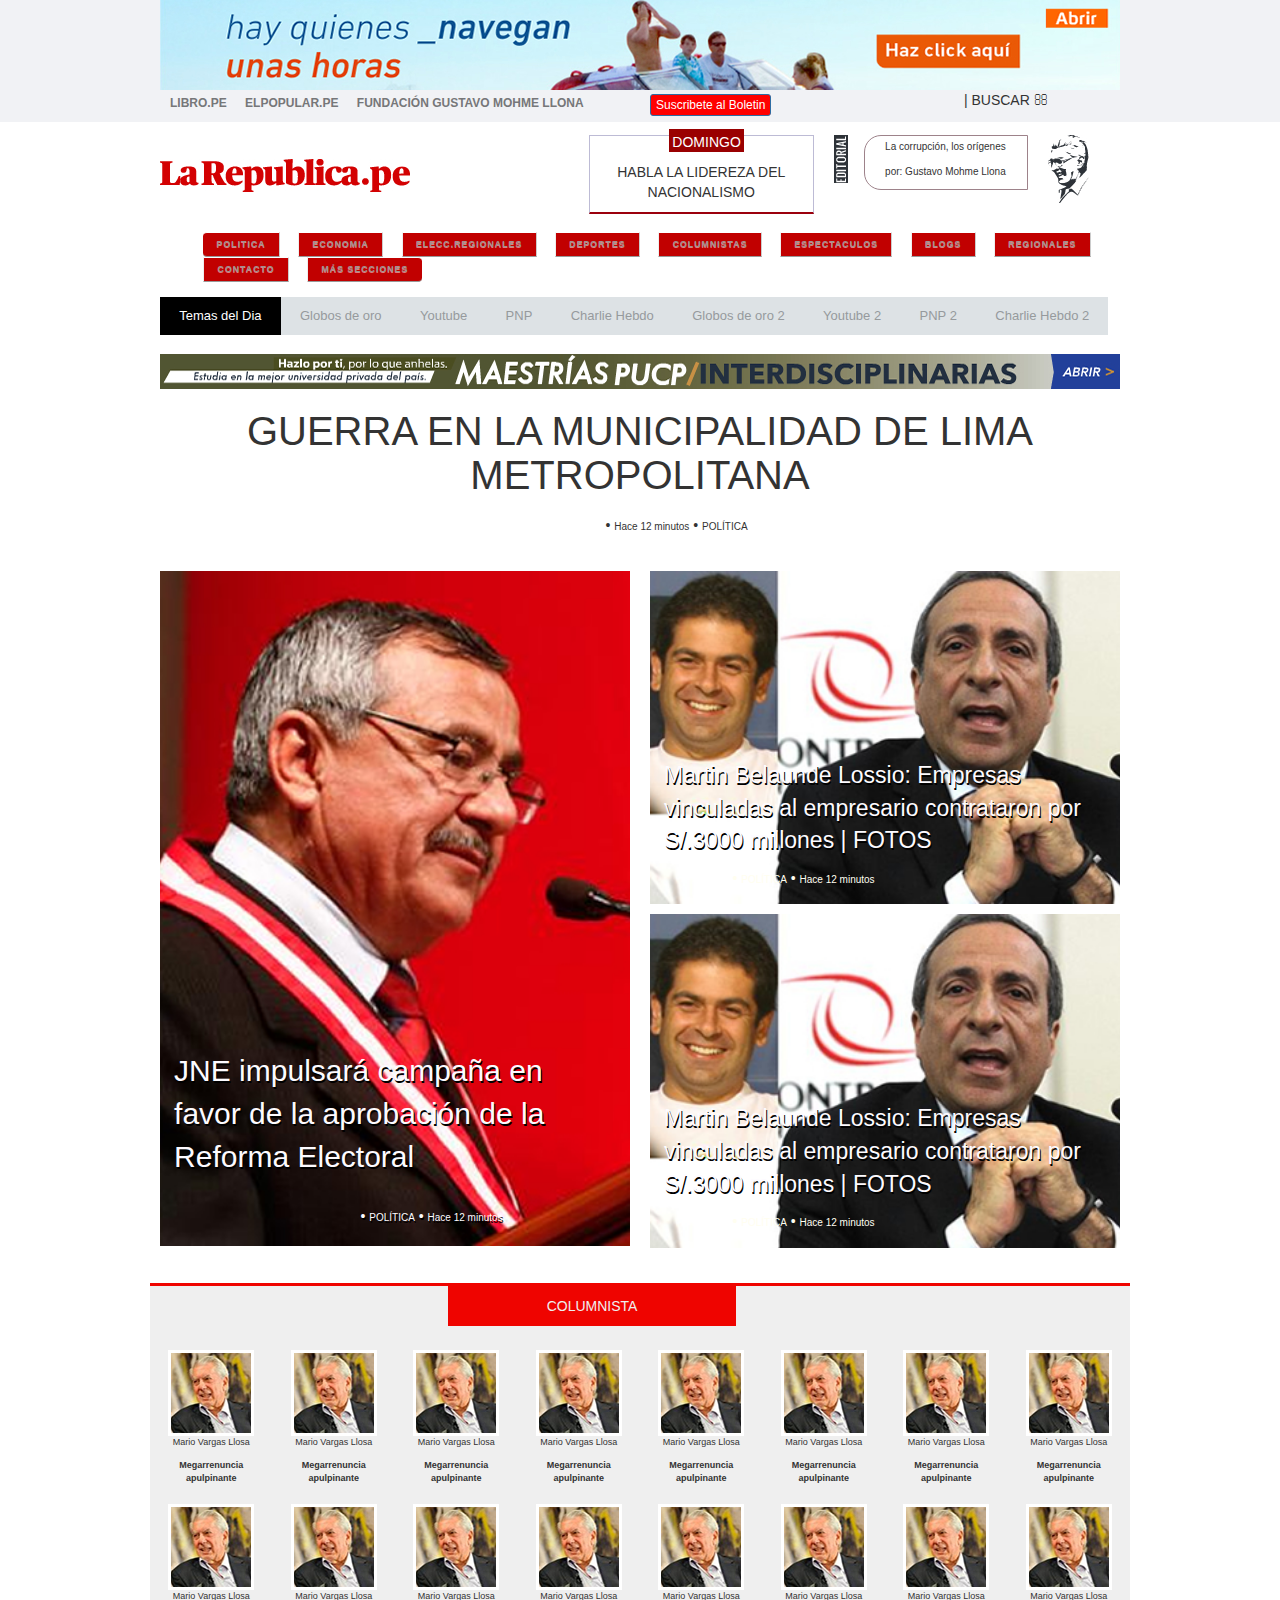
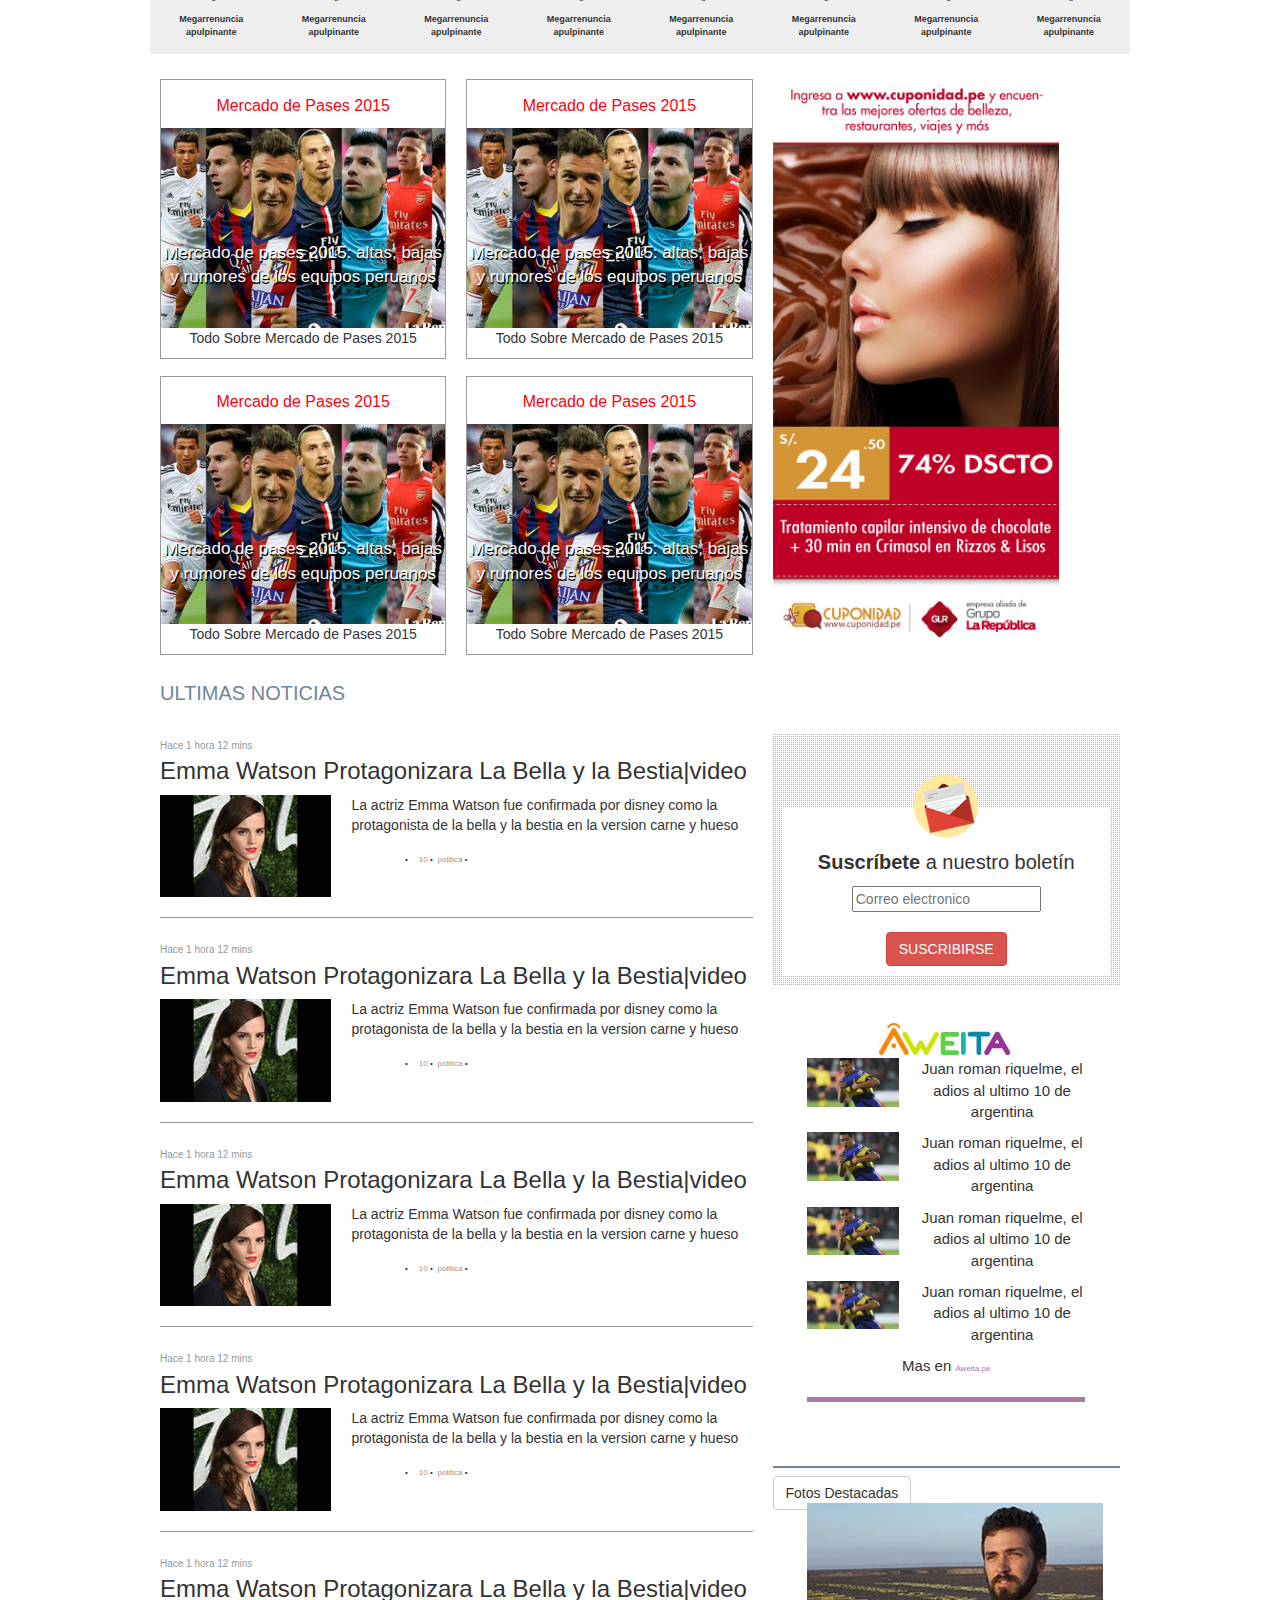
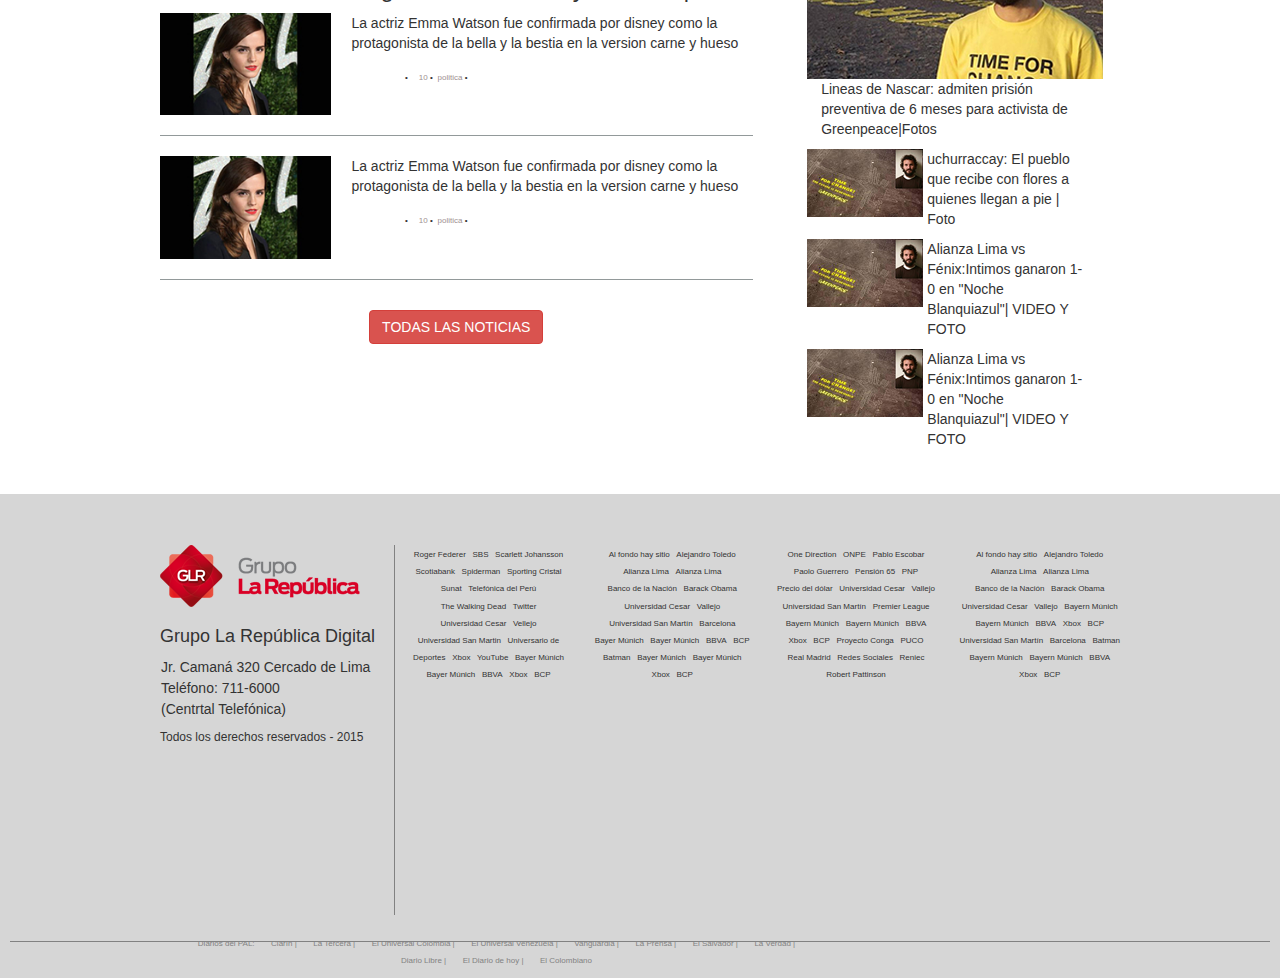
==== commit b049a14e: "todas las partes" ====
--- a/index.html
+++ b/index.html
@@ -10,6 +10,356 @@
     <!-- Inserta tus enlaces aquí -->
 </head>
 <body>
+    <header>
+        <section class="fondo-gris">
+            <div class="row">
+                <div class="col-xs-16 col-sm-16 col-md-16 col-lg-16">
+                    <div class="container ">
+                        <img class="banner-top" src="image/banner_top.jpg">
+                    </div>
+                </div>
+
+                <div class="container">
+                    <div class="col-xs-16 col-sm-16 col-md-8 col-lg-8">
+                        <div class="pe">
+                            <p>LIBRO.PE</p>
+                            <p>ELPOPULAR.PE</p>
+                            <p>FUNDACIÓN GUSTAVO MOHME LLONA</p>
+                        </div>
+                    </div>
+                    <div class="col-xs-6 col-sm-6 col-md-4 col-lg-4">
+                        <div class="boletin">
+                            <button class="btn btn-primary btn-xs" style="background:red"> Suscribete al Boletin </button>
+                        </div>
+                    </div>
+                    <div class="col-xs-10 col-sm-10 col-md-4 col-lg-4"> 
+                        <div class="social">
+                            <span>
+                                <i class="fa fa-facebook" aria-hidden="true"></i>
+                                <i class="fa fa-twitter" aria-hidden="true"></i>
+                                <i class="fa fa-google-plus" aria-hidden="true"></i>
+                                <i class="fa fa-envelope" aria-hidden="true"></i>
+                                <i class="fa fa-rss" aria-hidden="true"></i>
+                                | BUSCAR <i class="fa fa-search" aria-hidden="true"|></i>
+                            </span>
+
+
+                        </div>
+                    </div>  
+                </div>
+            </div>
+            
+        </section>
+
+        <section class="container la-republica">
+            <div class="row">
+                <div class="col-xs-16 col-sm-16 col-md-7 col-lg-7">
+                    <img class="logo-republica" src="image/logo-la-republica.jpg">
+                </div>
+                
+                <div class="col-xs-16 col-sm-16 col-md-4 col-lg-4">
+
+                    <div class="domingo">
+                        <div class="titulo-domingo">
+                            <p>DOMINGO</p>
+                        </div>
+                        <p>HABLA LA LIDEREZA DEL NACIONALISMO</p>
+                    </div>
+                </div>
+
+                <div class="col-xs-16 col-sm-16 col-md-4 col-lg-4">
+                    <div class="row">
+                        <div class="col-xs-2 col-sm-2 col-md-2 col-lg-2">
+                            <img class="editorial" src="image/img_editorial_text.jpg">
+                        </div>
+                        <div class="col-xs-12 col-sm-12 col-md-12 col-lg-12">
+                            <div class="corrupcion">
+                                <p>La corrupción, los orígenes</p>
+                                <p>por: Gustavo Mohme Llona</p>
+                            </div>
+                        </div>
+                        <div class="col-xs-2 col-sm-2 col-md-2 col-lg-2">
+                            <img class="autor" src="image/img_author.jpg">
+                        </div>
+                    </div>
+                </div>
+            </div>
+        </section>
+
+        <nav class="container">
+            <div class="row">
+                <div class="col-xs-16 col-sm-16 col-md-16 col-lg-16">
+                    <div class="menu-rojo">
+                        <ul>
+                            <li><a href="">Politica</a></li>
+                            <li><a href="">Economia</a></li>
+                            <li><a href="">Elecc.Regionales</a></li>
+                            <li><a href="">Deportes </a></li>
+                            <li><a href="">Columnistas</a></li>
+                            <li><a href="">Espectaculos</a></li>
+                            <li><a href="">Blogs</a></li>
+                            <li><a href="">Regionales</a></li>
+                            <li><a href="">Contacto</a></li>
+                            <li><a href="">Más Secciones</a></li>
+                        </ul>
+                    </div>
+                </div>
+            </div>
+        </nav>
+
+        <div class="container">
+            <div class="row">
+                <div class="col-xs-16 col-sm-16 col-md-16 col-lg-16">
+                    <span class="caja-gris"> 
+                        <a class="temas" href="">Temas del Dia</a>
+                        <a href="">Globos de oro </a>
+                        <a href="">Youtube</a>
+                        <a class="pnp" href="">PNP </a>
+                        <a class="pnp" href="">Charlie Hebdo </a>
+                        <a class="pnp" href="">Globos de oro 2</a>
+                        <a class="pnp" href="">Youtube 2 </a>
+                        <a class="pnp" href="">PNP 2</a>
+                        <a class="pnp" href="">Charlie Hebdo 2</a>
+                    </span>
+                </div>
+                
+            </div>
+        </div>
+        
+    </header>
+    <section class="container">
+        <div class="row">
+            <div class="col-xs-16 col-sm-16 col-md-16 col-lg-16">
+                <img class="banner-header" src="image/banner-header.jpg">
+            </div>
+        </div>   
+    </section>
+
+    <section class="container">
+        <div class="row">
+            <div class="col-xs-16 col-sm-16 col-md-16 col-lg-16">
+                <div class="texto-guerra">
+                    <h1>GUERRA EN LA MUNICIPALIDAD DE LIMA METROPOLITANA</h1>
+                    <p class="text-center">
+                        <i class="fa fa-facebook-square fa-2x" aria-hidden="true"></i>
+                        <i class="fa fa-twitter-square fa-2x" aria-hidden="true"></i>
+                        <i class="fa fa-google-plus-square fa-2x" aria-hidden="true"></i>• <span>Hace 12 minutos</span> • <span>POLÍTICA</span>
+                    </p>
+                </div>
+            </div> 
+        </div>
+    </section>
+
+    <section class="container primera-parte">
+        <div class="row">
+            <div class="col-xs-16 col-sm-16 col-md-8 col-lg-8"> 
+                <div class="fondo-jne">
+                    <p class="titulo">JNE impulsará campaña en favor de la aprobación de la Reforma Electoral</p>
+
+                    <div class="iconos">
+                        <p class="text-center">
+                            <i class="fa fa-facebook-square fa-2x" aria-hidden="true"></i>
+                            <i class="fa fa-twitter-square fa-2x" aria-hidden="true"></i>
+                            <i class="fa fa-google-plus fa-2x" aria-hidden="true"></i>• <span>POLÍTICA</span> • <span>Hace 12 minutos</span>
+                        </p>
+                    </div> 
+                </div>
+            </div>
+
+            <div class="col-xs-16 col-sm-16 col-md-8 col-lg-8">
+                <div class="dos-fotos">
+                    <p class="texto-grid">Martin Belaunde Lossio: Empresas vinculadas al empresario contrataron por S/.3000 millones | FOTOS</p>
+                    <div class="iconos">
+                        <p class="text-center">
+                            <i class="fa fa-facebook-square fa-2x" aria-hidden="true"></i>
+                            <i class="fa fa-twitter-square fa-2x" aria-hidden="true"></i>
+                            <i class="fa fa-google-plus fa-2x" aria-hidden="true"></i>• <span>POLÍTICA</span> • <span>Hace 12 minutos</span>
+                        </p>
+                    </div>  
+                </div>
+                <div class="dos-fotos">
+                    <p class="texto-grid">Martin Belaunde Lossio: Empresas vinculadas al empresario contrataron por S/.3000 millones | FOTOS</p>
+                    <div class="iconos">
+                        <p class="text-center">
+                            <i class="fa fa-facebook-square fa-2x" aria-hidden="true"></i>
+                            <i class="fa fa-twitter-square fa-2x" aria-hidden="true"></i>
+                            <i class="fa fa-google-plus fa-2x" aria-hidden="true"></i>• <span>POLÍTICA</span> • <span>Hace 12 minutos</span>
+                        </p>
+                    </div>  
+                </div>
+
+            </div>
+        </div>
+
+    </section>
+
+    <section class="container segunda-parte">
+        <div class="row">
+            <div class="col-xs-16 col-sm-16 col-md-16 col-lg-16">
+                <div class="texto-columnista">
+                    <span>COLUMNISTA</span>
+                </div>  
+            </div>  
+            <div class="col-xs-8 col-sm-8 col-md-2 col-lg-2">
+                <div class="columnista-mario">
+                    <img class="img-columnista" src="image/img-columnistas.jpg">
+                    <p>Mario Vargas Llosa</p>
+                    <p class="mega">Megarrenuncia apulpinante</p>
+                </div>
+            </div>
+            <div class="col-xs-8 col-sm-8 col-md-2 col-lg-2">
+                <div class="columnista-mario">
+                    <img class="img-columnista" src="image/img-columnistas.jpg">
+                    <p>Mario Vargas Llosa</p>
+                    <p class="mega">Megarrenuncia apulpinante</p>
+                </div>
+            </div>
+            <div class="col-xs-8 col-sm-8 col-md-2 col-lg-2">
+                <div class="columnista-mario">
+                    <img class="img-columnista" src="image/img-columnistas.jpg">
+                    <p>Mario Vargas Llosa</p>
+                    <p class="mega">Megarrenuncia apulpinante</p>
+                </div>
+            </div>
+            <div class="col-xs-8 col-sm-8 col-md-2 col-lg-2">
+                <div class="columnista-mario">
+                    <img class="img-columnista" src="image/img-columnistas.jpg">
+                    <p>Mario Vargas Llosa</p>
+                    <p class="mega">Megarrenuncia apulpinante</p>
+                </div>
+            </div>
+            <div class="col-xs-8 col-sm-8 col-md-2 col-lg-2">
+                <div class="columnista-mario">
+                    <img class="img-columnista" src="image/img-columnistas.jpg">
+                    <p>Mario Vargas Llosa</p>
+                    <p class="mega">Megarrenuncia apulpinante</p>
+                </div>
+            </div>
+            <div class="col-xs-8 col-sm-8 col-md-2 col-lg-2">
+                <div class="columnista-mario">
+                    <img class="img-columnista" src="image/img-columnistas.jpg">
+                    <p>Mario Vargas Llosa</p>
+                    <p class="mega">Megarrenuncia apulpinante</p>
+                </div>
+            </div>
+            <div class="col-xs-8 col-sm-8 col-md-2 col-lg-2">
+                <div class="columnista-mario">
+                    <img class="img-columnista" src="image/img-columnistas.jpg">
+                    <p>Mario Vargas Llosa</p>
+                    <p class="mega">Megarrenuncia apulpinante</p>
+                </div>
+            </div>
+            <div class="col-xs-8 col-sm-8 col-md-2 col-lg-2">
+                <div class="columnista-mario">
+                    <img class="img-columnista" src="image/img-columnistas.jpg">
+                    <p>Mario Vargas Llosa</p>
+                    <p class="mega">Megarrenuncia apulpinante</p>
+                </div>
+            </div>
+            <div class="col-xs-8 col-sm-8 col-md-2 col-lg-2">
+                <div class="columnista-mario">
+                    <img class="img-columnista" src="image/img-columnistas.jpg">
+                    <p>Mario Vargas Llosa</p>
+                    <p class="mega">Megarrenuncia apulpinante</p>
+                </div>
+            </div>
+            <div class="col-xs-8 col-sm-8 col-md-2 col-lg-2">
+                <div class="columnista-mario">
+                    <img class="img-columnista" src="image/img-columnistas.jpg">
+                    <p>Mario Vargas Llosa</p>
+                    <p class="mega">Megarrenuncia apulpinante</p>
+                </div>
+            </div>
+            <div class="col-xs-8 col-sm-8 col-md-2 col-lg-2">
+                <div class="columnista-mario">
+                    <img class="img-columnista" src="image/img-columnistas.jpg">
+                    <p>Mario Vargas Llosa</p>
+                    <p class="mega">Megarrenuncia apulpinante</p>
+                </div>
+            </div>
+            <div class="col-xs-8 col-sm-8 col-md-2 col-lg-2">
+                <div class="columnista-mario">
+                    <img class="img-columnista" src="image/img-columnistas.jpg">
+                    <p>Mario Vargas Llosa</p>
+                    <p class="mega">Megarrenuncia apulpinante</p>
+                </div>
+            </div>
+            <div class="col-xs-8 col-sm-8 col-md-2 col-lg-2">
+                <div class="columnista-mario">
+                    <img class="img-columnista" src="image/img-columnistas.jpg">
+                    <p>Mario Vargas Llosa</p>
+                    <p class="mega">Megarrenuncia apulpinante</p>
+                </div>
+            </div>
+            <div class="col-xs-8 col-sm-8 col-md-2 col-lg-2">
+                <div class="columnista-mario">
+                    <img class="img-columnista" src="image/img-columnistas.jpg">
+                    <p>Mario Vargas Llosa</p>
+                    <p class="mega">Megarrenuncia apulpinante</p>
+                </div>
+            </div>
+            <div class="col-xs-8 col-sm-8 col-md-2 col-lg-2">
+                <div class="columnista-mario">
+                    <img class="img-columnista" src="image/img-columnistas.jpg">
+                    <p>Mario Vargas Llosa</p>
+                    <p class="mega">Megarrenuncia apulpinante</p>
+                </div>
+            </div>
+            <div class="col-xs-8 col-sm-8 col-md-2 col-lg-2">
+                <div class="columnista-mario">
+                    <img class="img-columnista" src="image/img-columnistas.jpg">
+                    <p>Mario Vargas Llosa</p>
+                    <p class="mega">Megarrenuncia apulpinante</p>
+                </div>
+            </div>  
+        </div>
+    </section>
+
+    <section class="container tercera-parte">
+        <div class="row">
+            <div class="col-xs-16 col-sm-16 col-md-5 col-lg-5">
+                <div class="mercado">
+                    <p class="titulo-rojo">Mercado de Pases 2015</p>
+                    <div class="equipo">
+                        <span>Mercado de pases 2015: altas, bajas y rumores de los equipos peruanos</span>
+                    </div>
+                    <p>Todo Sobre Mercado de Pases 2015</p>
+                </div>
+
+                <div class="mercado">
+                    <p class="titulo-rojo">Mercado de Pases 2015</p>
+                    <div class="equipo">
+                        <span>Mercado de pases 2015: altas, bajas y rumores de los equipos peruanos</span>
+                    </div>
+                    <p>Todo Sobre Mercado de Pases 2015</p>
+                </div>
+            </div>
+            <div class="col-xs-16 col-sm-16 col-md-5 col-lg-5">
+                <div class="mercado">
+                    <p class="titulo-rojo">Mercado de Pases 2015</p>
+                    <div class="equipo">
+                        <span>Mercado de pases 2015: altas, bajas y rumores de los equipos peruanos</span>
+                    </div>
+                    <p>Todo Sobre Mercado de Pases 2015</p>
+                </div>
+
+                <div class="mercado">
+                    <p class="titulo-rojo">Mercado de Pases 2015</p>
+                    <div class="equipo">
+                        <span>Mercado de pases 2015: altas, bajas y rumores de los equipos peruanos</span>
+                    </div>
+                    <p>Todo Sobre Mercado de Pases 2015</p>
+                </div>
+            </div>
+
+            <div class="col-xs-16 col-sm-16 col-md-5 col-lg-5">
+                <div class="dscto">
+                    <img class="dscto" src="image/banner-aside-home.jpg">   
+                </div>
+            </div>
+
+        </div>
+    </section>
     
      <!-- Parte Manne --> <!-- emma watson-->
     <section class="cajactm">
@@ -310,5 +660,141 @@
             </div>       
         </div>
     </section><!--fin parte manne-->
+        <!-- CONTACTO !! -->
+<div class="container-fluid footer-fondo">
+    <footer class="container">
+        <div class="row lineaa">
+            <div class="col-md-4 linea-abajo uno-lista">
+                <img class="logo-footer" src="image/logo-grupo-la-republica.png">
+                <h1 class="titulo-footer">Grupo La República Digital</h1>
+                <div class="contenedor-grupo-larepublica">
+                    <p class="p-uno">Jr. Camaná 320 Cercado de Lima</p>
+                    <p class="p-uno">Teléfono: 711-6000</p>
+                    <p class="p-uno">(Centrtal Telefónica)</p>
+                    <p class="p-dos">Todos los derechos reservados - 2015</p>
+                </div>
+            </div>
+            <div class="col-md-3">
+                <ul class="list-unstyled lista-footer ">
+                    <li>Roger Federer</li>
+                    <li>SBS</li>
+                    <li>Scarlett Johansson</li>
+                    <li>Scotiabank</li>
+                    <li>Spiderman</li>
+                    <li>Sporting Cristal</li>
+                    <li>Sunat</li>
+                    <li>Telefónica del Perú</li>
+                    <li>The Walking Dead</li>
+                    <li>Twitter</li>
+                    <li>Universidad Cesar</li>
+                    <li>Vellejo</li>
+                    <li>Universidad San Martin</li>
+                    <li>Universario de</li>
+                    <li>Deportes</li>
+                    <li>Xbox</li>
+                    <li>YouTube</li>
+                    <li>Bayer Múnich</li>
+                    <li>Bayer Múnich</li>
+                    <li>BBVA</li>
+                    <li>Xbox</li>
+                    <li>BCP</li>
+                </ul>
+            </div>
+            <div class="col-md-3">
+                <ul class="list-unstyled lista-footer">
+                    <li>Al fondo hay sitio</li>
+                    <li>Alejandro Toledo</li>
+                    <li>Alianza Lima</li>
+                    <li>Alianza Lima</li>
+                    <li>Banco de la Nación</li>
+                    <li>Barack Obama</li>
+                    <li>Universidad Cesar</li>
+                    <li>Vallejo</li>
+                    <li>Universidad San Martín</li>
+                    <li>Barcelona</li>
+                    <li>Bayer Múnich</li>
+                    <li>Bayer Múnich</li>
+                    <li>BBVA</li>
+                    <li>BCP</li>
+                    <li>Batman</li>
+                    <li>Bayer Múnich</li>
+                    <li>Bayer Múnich</li>
+                    <li>Xbox</li>
+                    <li>BCP</li>
+                </ul>
+            </div>
+            <div class="col-md-3">
+                <ul class="list-unstyled lista-footer">
+                    <li>One Direction</li>
+                    <li>ONPE</li>
+                    <li>Pablo Escobar</li>
+                    <li>Paolo Guerrero</li>
+                    <li>Pensión 65</li>
+                    <li>PNP</li>
+                    <li>Precio del dólar</li>
+                    <li>Universidad Cesar</li>
+                    <li>Vallejo</li>
+                    <li>Universidad San Martín</li>
+                    <li>Premier League</li>
+                    <li>Bayern Múnich</li>
+                    <li>Bayern Múnich</li>
+                    <li>BBVA</li>
+                    <li>Xbox</li>
+                    <li>BCP</li>
+                    <li>Proyecto Conga</li>
+                    <li>PUCO</li>
+                    <li>Real Madrid</li>
+                    <li>Redes Sociales</li>
+                    <li>Reniec</li>
+                    <li>Robert Pattinson</li>
+                </ul>
+            </div>
+            <div class="col-md-3">
+                <ul class="list-unstyled  lista-footer">
+                    <li>Al fondo hay sitio</li>
+                    <li>Alejandro Toledo</li>
+                    <li>Alianza Lima</li>
+                    <li>Alianza Lima</li>
+                    <li>Banco de la Nación</li>
+                    <li>Barack Obama</li>
+                    <li>Universidad Cesar</li>
+                    <li>Vallejo</li>
+                    <li>Bayern Múnich</li>
+                    <li>Bayern Múnich</li>
+                    <li>BBVA</li>
+                    <li>Xbox</li>
+                    <li>BCP</li>
+                    <li>Universidad San Martín</li>
+                    <li>Barcelona</li>
+                    <li>Batman</li>
+                    <li>Bayern Múnich</li>
+                    <li>Bayern Múnich</li>
+                    <li>BBVA</li>
+                    <li>Xbox</li>
+                    <li>BCP</li>
+                </ul>
+            </div>
+        </div>
+        <div class="row">
+            <div class="col-md-16">
+                <ul class="list-unstyled small link-footer">
+                    <li class="li-footer">Diarios del PAL:</li>
+                    <li class="li-footer"><a href=""></a>Clarín |</li>
+                    <li class="li-footer"><a href=""></a>La Tercera |</li>
+                    <li class="li-footer"><a href=""></a>El Universal Colombia |</li>
+                    <li class="li-footer"><a href=""></a>El Universal Venezuela |</li>
+                    <li class="li-footer"><a href=""></a>Vanguardia |</li>
+                    <li class="li-footer"><a href=""></a>La Prensa |</li>
+                    <li class="li-footer"><a href=""></a>El Salvador |</li>
+                    <li class="li-footer"><a href=""></a>La Verdad |</li>
+                    <li class="li-footer"><a href=""></a>Diario Libre |</li>
+                    <li class="li-footer"><a href=""></a>El Diario de hoy |</li>
+                    <li class="li-footer"><a href=""></a>El Colombiano</li>
+                </ul>   
+            </div>
+        </div>
+    </footer>
+    <div class="border-footer"></div>
+    </div>
 </body>
 </html>--- a/css/common.css
+++ b/css/common.css
@@ -1,3 +1,202 @@
+.fondo-gris{
+	background-color: #F1F2F5;
+
+}
+
+.pe p{
+	float: left;
+	font-size: 12px;
+	margin-right: 4%;
+	font-weight: bold;
+	color: #767779;
+	margin-top: 1%;
+}
+.logo-republica{
+	padding-top: 6%;
+	padding-bottom: 4%;
+}
+.la-republica{
+	padding-top: 1%;
+	padding-bottom: 1%;
+}
+.btn-primary{
+	margin-top: 2%; 
+}
+.social p i{
+	float: left;
+	position: relative;
+	padding: 2%;
+	
+}
+.fa-facebook{
+	color: #125194;
+}
+.fa-twitter{
+	color: #27ABD3;
+}
+.fa-google-plus{
+	color: #E32D28;
+}
+.fa-envelope{
+	color: #FAB400;
+}
+.fa-rss{
+	color: #F77232;
+}
+
+.titulo-domingo{
+	width: 35%;
+	padding-top: 1%;
+	text-align: center;
+	background-color: #9A0001;
+	color: #FFFFFF;
+	position: relative;
+	margin-left: 35%;
+	margin-top: -6%;
+}
+.domingo{
+	width: 100%;
+	text-align: center;
+	border:solid 1px #BDBBD5;
+	border-bottom: solid 2px #9B000D;
+    padding: 3% 2% 0% 2%;
+}
+
+.corrupcion{
+
+	font-size: 10px;
+	border:solid 1px #9D828A;
+	border-radius:17px 0px 0px 17px;
+	-moz-border-radius:17px 0px 0px 16px;
+	text-align: center;
+	padding-top: 3%;
+	padding-left: 3%;
+	padding-right: 4%;
+}
+
+
+.menu-rojo{
+	padding-left: 2%;
+}
+
+ul, li,  a {
+	text-decoration: none;
+	list-style: none;
+	display: inline-block;	
+	text-align: center;
+	font-size: 8px;
+	font-family: Arial;
+}
+
+nav  {
+	text-decoration: none;
+	list-style: none;
+    display: block;
+    width: 100%;
+    overflow: hidden;
+}
+
+nav ul {
+  
+    padding: .7em;
+    float: left;
+    list-style: none;  
+}
+
+nav li {
+    float:left;
+}
+
+nav a {
+    float:left;
+    padding: .8em 1.5em;
+    text-decoration: none;
+    color: #FFFFFF;
+    text-shadow: 0 1px 0 rgba(255,255,255,.5);
+    font: bold 1.1em/1 'trebuchet MS', Arial, Helvetica;
+    letter-spacing: 1px;
+    text-transform: uppercase;
+    border-width: 1px;
+    border-style: solid;
+    border-color: #fff #ccc #999 #eee;
+    background: #C10000;
+    background: #C10000;           
+ }
+ 
+nav a:hover, nav a:focus {
+    outline: 0;
+    color: #fff;
+    text-shadow: 0 1px 0 rgba(0,0,0,.2);
+    background: #fac754;
+    background: linear-gradient(#fac754, #f8ac00);
+    text-decoration: none;
+	list-style: none;
+}
+
+nav a:active {
+    box-shadow: 0 0 2px 2px rgba(0,0,0,.3) inset;
+}
+ 
+nav li:first-child a {
+    border-left: 0;
+    border-radius: 4px 0 0 4px;            
+}
+
+nav li:last-child a {
+    border-right: 0;
+    border-radius: 0 4px 4px 0;            
+}
+.caja-gris {
+    border-radius:7px 7px 7px 7px;
+	-moz-border-radius: 7px 7px 7px 7px;
+	background-color: #DDE2E5;
+}
+
+.caja-gris  a{
+    
+	color: #969A9D;
+	padding: 1% 2%; 
+	font-size: 13px;
+	float: left;
+	background-color: #DDE2E5;
+    text-decoration: none;
+	list-style: none;
+	margin-bottom: 2%;
+
+}
+.caja-gris .temas{
+	background-color: #000000;
+	color: #FFFFFF;
+	font-family: Arial;
+}
+@media (max-width: 479px){
+	.banner-top{ 
+		display: none;
+
+	}
+	.social p {
+    font-size: 9px;
+	float: left;
+	position: relative;
+	padding: 2%;
+    }
+	.pe p{
+		font-size: 10px;
+	}
+
+	.menu-rojo{
+		display: none;
+	}
+	.pnp{
+	display: none;
+    }
+	.banner-header{
+		display: none;
+	}
+	.dscto{
+		display: none;
+	}
+}
 /*CONTACTOO!! */
 
 .footer-fondo{
--- a/css/home.css
+++ b/css/home.css
@@ -1,4 +1,177 @@
 /* Inserta tu código de la página home/index acá */
+
+
+
+.primera-parte{
+	margin-top: 2%;
+}
+.banner-header{
+	width: 100%;
+}
+
+.texto-guerra h1{
+	font-size: 40px;
+	text-align: center;
+}
+.text-center i{
+	color: #787878;
+	text-shadow: 0px 3px #30B3C9;
+
+}
+.text-center span{
+   font-size: 10px;
+}
+
+.fondo-jne{
+	width: 100%;
+	background-image: url(../image/img_grid_principal.jpg);
+	background-repeat: no-repeat;
+	background-size: cover;
+	background-position: right 100%;
+}
+.fondo-jne{
+	color: #FDFBFF;
+	text-shadow: 1px 2px #000000;
+    position: relative;
+	z-index: 2;
+	padding-top: 100%;
+	padding-bottom: 2%;
+} 
+.fondo-jne .titulo{
+	font-size: 30px;
+	padding: 2% 3%;
+}
+
+.iconos i{
+	color: #FFFFFF;
+}
+
+.dos-fotos{
+	background-image: url(../image/img_grid_secundario.jpg);
+	background-repeat: no-repeat;
+	background-size: cover;
+	background-position: bottom 100%;
+	position: relative;
+    width: 100%;
+    padding-top: 38%; 
+
+}
+
+.dos-fotos .texto-grid{
+	color: #FDFBFF;
+	text-shadow: 1px 2px #000000;
+    font-size: 23px;
+    left: 2%;
+    z-index: 2;
+    padding: 2% 3%;
+    padding-bottom: 10%;
+    
+}
+
+.dos-fotos .grid-dos{
+	color: #FDFBFF;
+	text-shadow: 1px 2px #000000;
+    position: absolute;
+    font-size: 23px;
+    left: 2%;
+    
+}
+
+.dos-fotos .iconos {
+	color: #FFFEF0;
+	position: absolute;
+	bottom: 2%;
+	left: 2%;
+}
+
+
+.segunda-parte{
+	margin-top: 2%;
+	border-top: solid #EF0400;
+	background-color:#EFEFEF;
+	text-align: center;
+	
+}
+
+.texto-columnista{
+	
+	text-align: center;
+	width: 30%;
+	color: #EFEFEF;
+	background-color: #EF0400;
+	position: relative;
+    margin-left: 30%;
+    padding: 1% 2%;
+    margin-bottom: 2%;
+	
+}
+.texto-columnista span{
+	text-align: center
+	
+	top: -4%;
+}
+
+.columnista-mario{
+	text-align: center;
+    width: 100%;
+    float: left;
+    padding: 5px 3px;
+    
+    position: relative;
+} 
+.columnista-mario p{
+	text-align: center;
+	font-size: 9px;
+}   
+.columnista-mario .mega{
+	text-align: center;
+	font-weight: bold;
+}   
+.img-columnista{
+	border:solid #FFFFFF;
+	
+}
+
+.tercera-parte{
+	padding-top: 2%;
+}
+
+.mercado{
+	width: 100%;
+	border:solid 1px #9B9993;
+	text-align: center;
+	margin-bottom: 6%;
+}
+
+
+
+.equipo{
+	position: relative;
+	background-image: url(../image/img_grid_especiales.jpg);
+	background-repeat: no-repeat;
+	background-size: cover;
+	height: 200px;
+	padding-top: 40%;
+}
+
+.equipo span{  
+	font-size: 17px;
+	color: #FDFBFF;
+	text-shadow: 1px 2px #000000;
+    position: relative;
+	z-index: 2;
+
+}
+.mercado .titulo-rojo{
+	color: #FF000D;
+	font-family: Arial;
+	font-size: 16px;
+	padding-top:5%;
+}
+.dscto{
+	width: 100%;
+}
+
 *{
 font-family: 'PT Sans', sans-serif;
 }
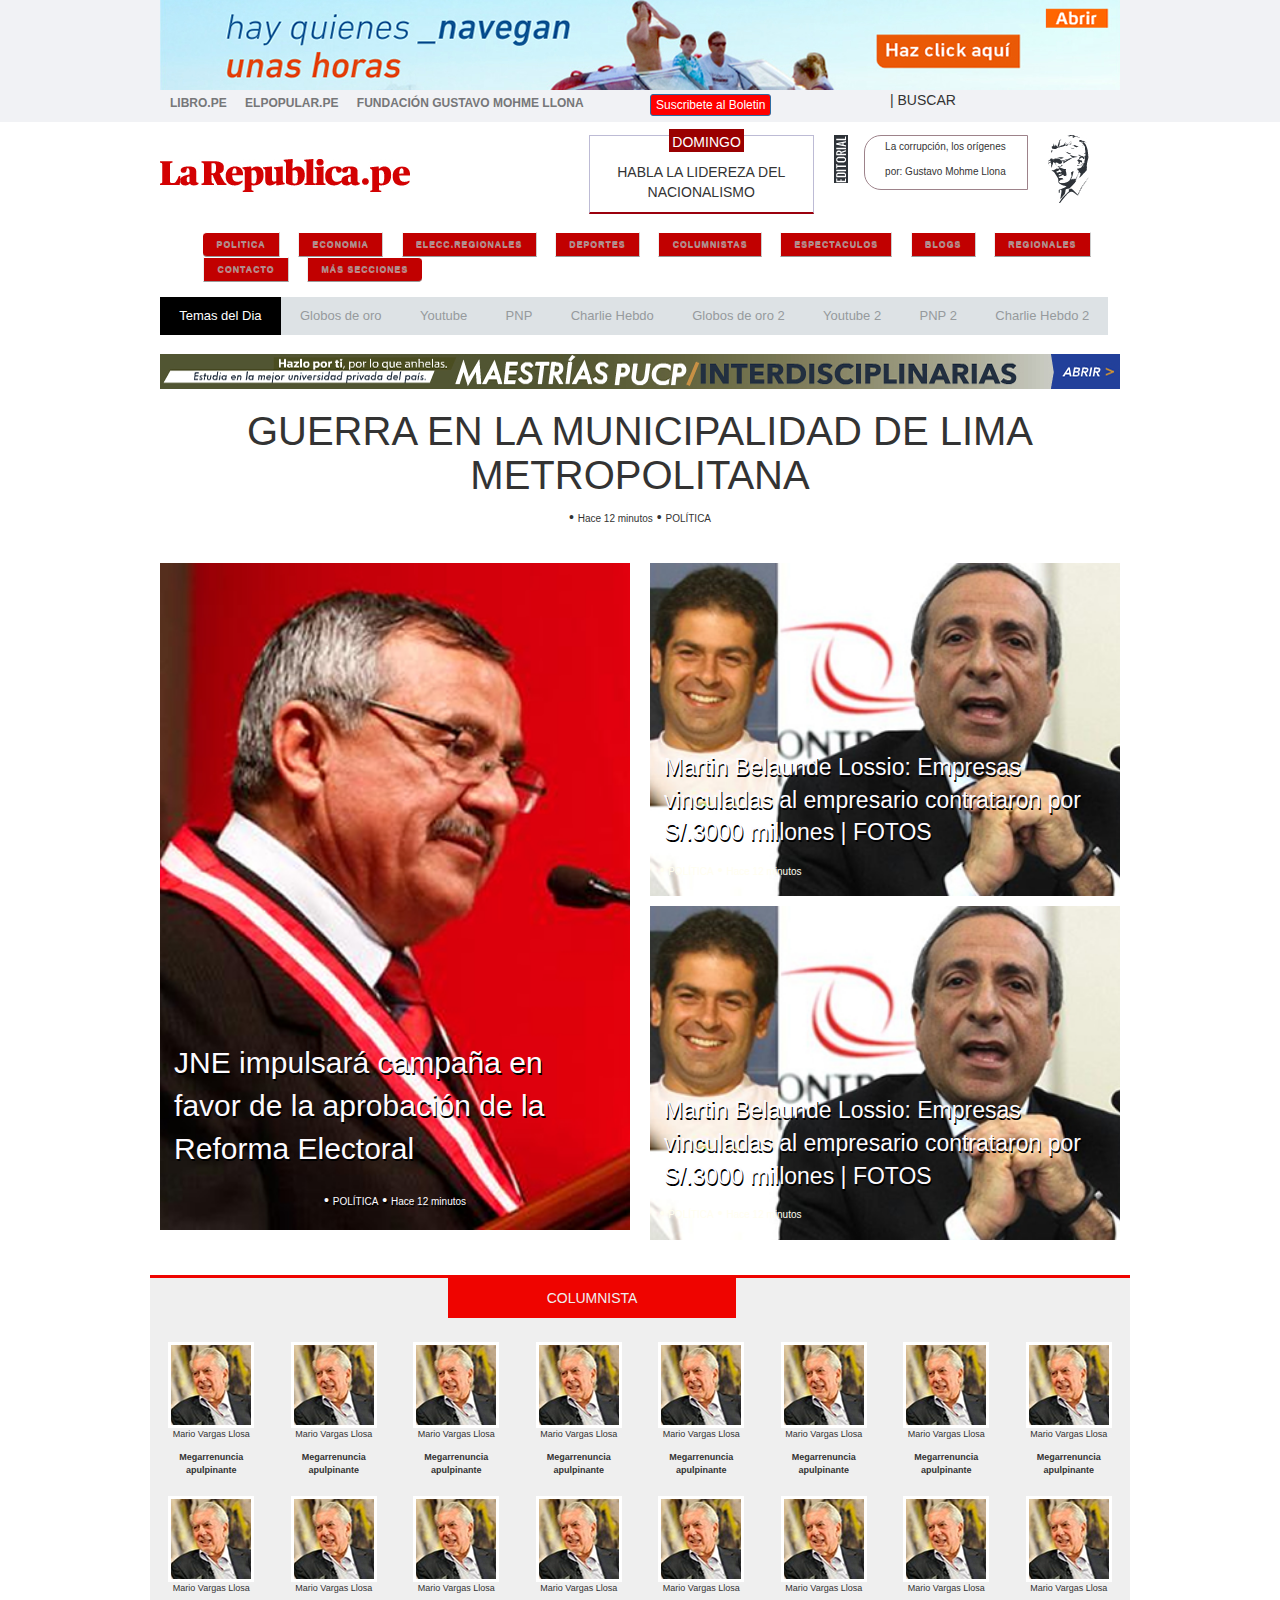
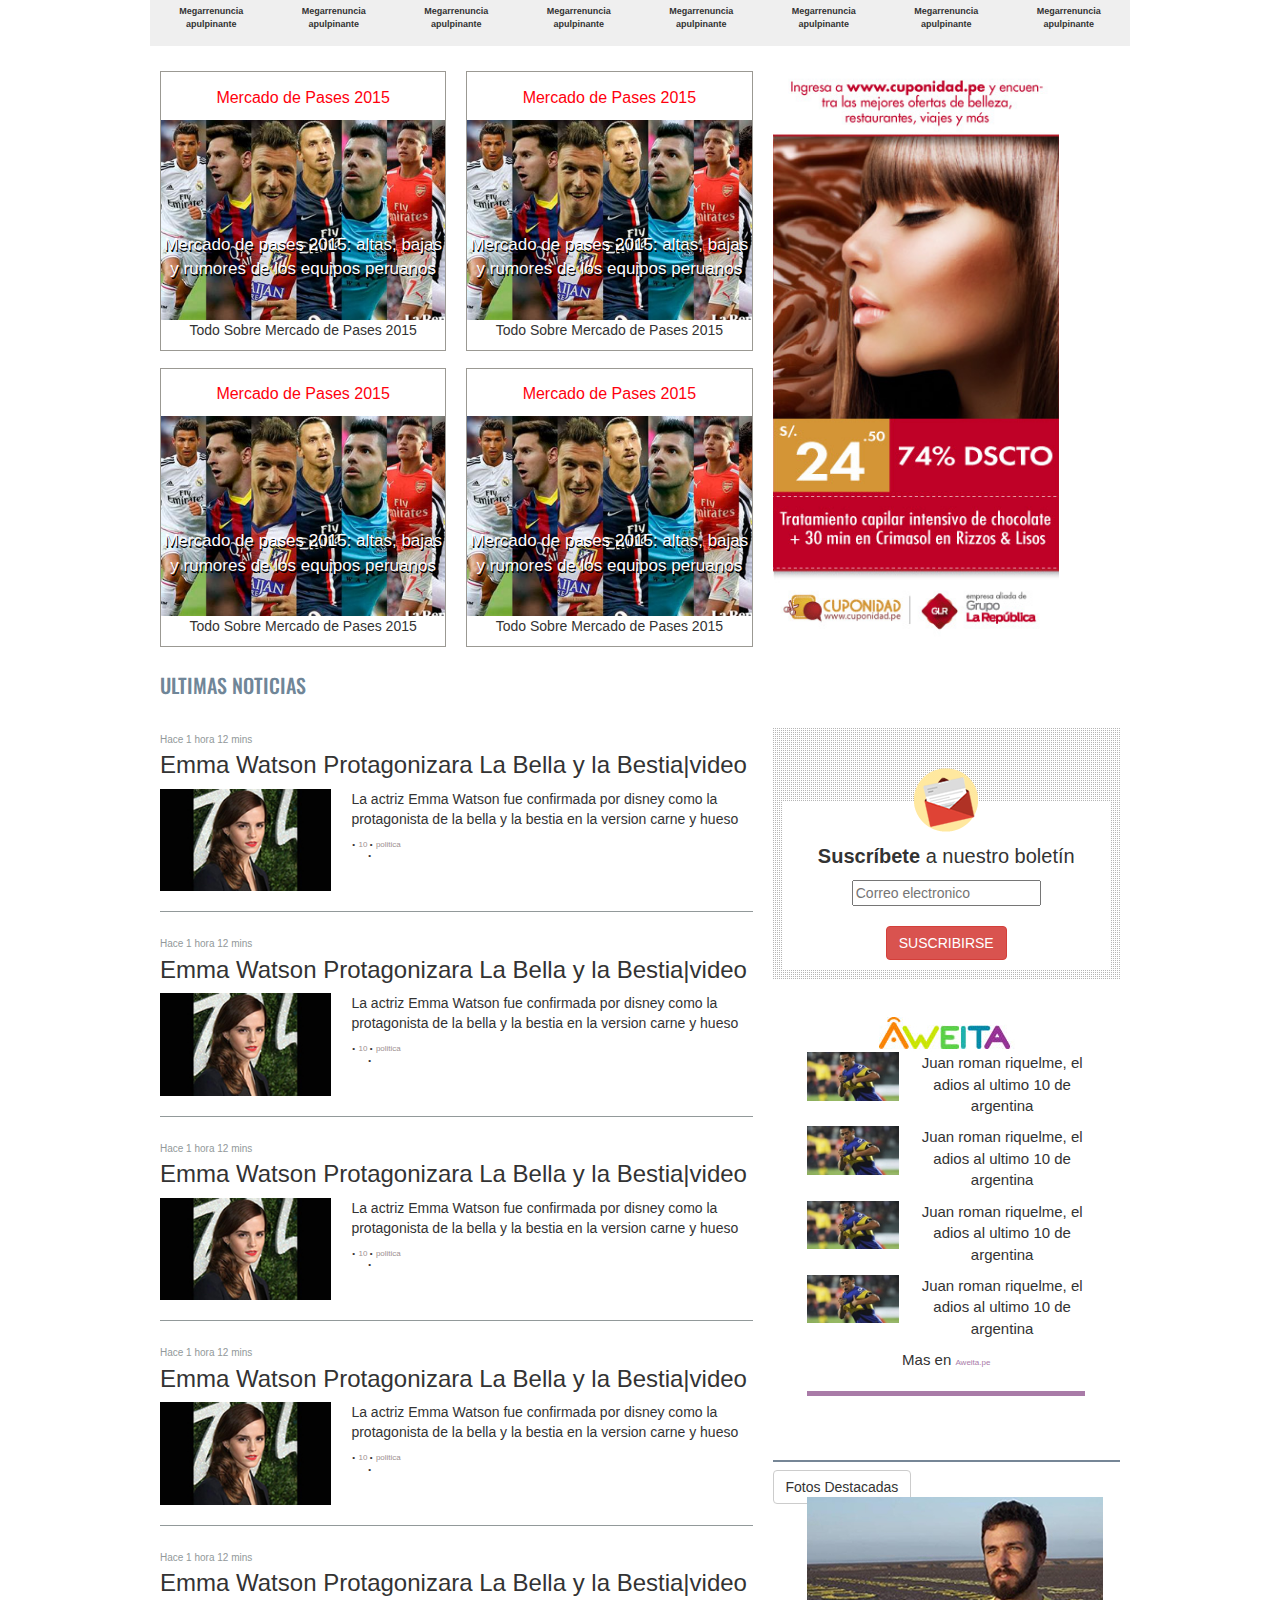
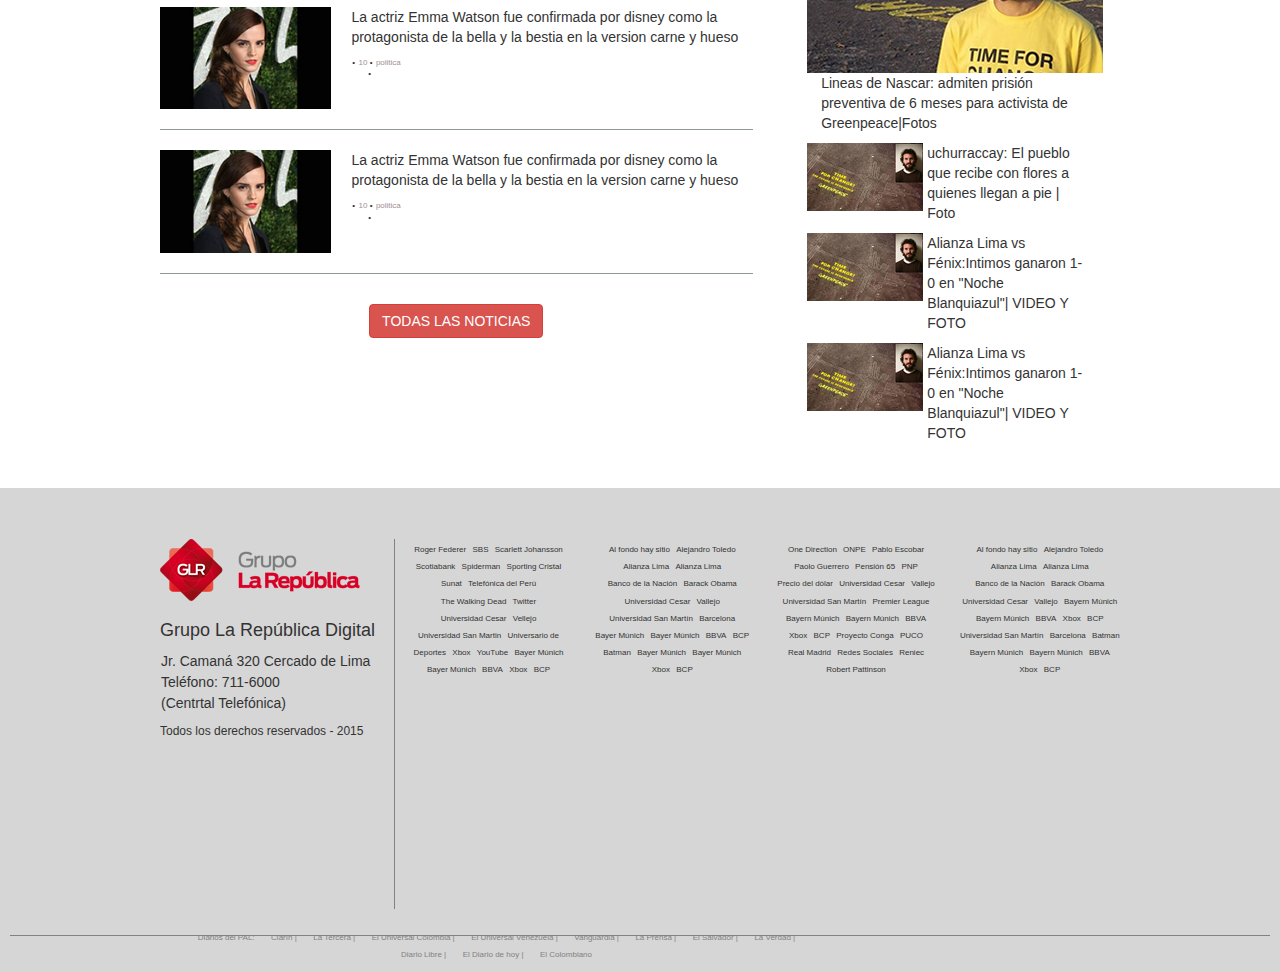
==== commit 3501dc9f: "arreglos en todas las partes" ====
--- a/index.html
+++ b/index.html
@@ -3,8 +3,10 @@
 <head>
     <meta charset="UTF-8">
     <title>La Répública - Home</title>
+    <link href="https://fonts.googleapis.com/css?family=Open+Sans" rel="stylesheet">
+    <link href="https://fonts.googleapis.com/css?family=Oswald" rel="stylesheet">
     <link rel="stylesheet" type="text/css" href="css/bootstrap.css">
-    <link rel="stylesheet" type="text/css" href="css/font-awesome.css">
+    <link href="https://maxcdn.bootstrapcdn.com/font-awesome/4.6.3/css/font-awesome.min.css" rel="stylesheet" integrity="sha384-T8Gy5hrqNKT+hzMclPo118YTQO6cYprQmhrYwIiQ/3axmI1hQomh7Ud2hPOy8SP1" crossorigin="anonymous">
     <link rel="stylesheet" type="text/css" href="css/common.css">
     <link rel="stylesheet" type="text/css" href="css/home.css">
     <!-- Inserta tus enlaces aquí -->
@@ -660,8 +662,18 @@
             </div>       
         </div>
     </section><!--fin parte manne-->
+<!-- footer responsive-->
+<footer>
+    <div class="row">
+        <div class="xs-col-16 black">
+            <h4 class="text-center footer-mobile">Grupo La República Digital</h4>
+            <h6 class="text-center footer-mobile">Todos los derechos reservado - 2015</h6>
+        </div>
+    </div>
+</footer>
+<!-- fin footer responsive-->
         <!-- CONTACTO !! -->
-<div class="container-fluid footer-fondo">
+<div class="hidden-xs container-fluid footer-fondo">
     <footer class="container">
         <div class="row lineaa">
             <div class="col-md-4 linea-abajo uno-lista">
@@ -794,7 +806,7 @@
             </div>
         </div>
     </footer>
-    <div class="border-footer"></div>
+    <div class="hidden-xs border-footer"></div>
     </div>
 </body>
 </html>--- a/css/common.css
+++ b/css/common.css
@@ -260,6 +260,18 @@
 }
 
 /* footer black */
+.black {
+	background-color: black;
+	visibility:hidden;
+	display:none;
+	padding-top: 30px;
+	padding-bottom: 30px;
+}
+.footer-mobile {
+	color:white;
+	font-family: 'Open Sans';
+} 
+
 @media (max-width : 479px) {
 
 
@@ -268,3 +280,5 @@
 		visibility:visible;
 		display: block;
 	}
+}
+
